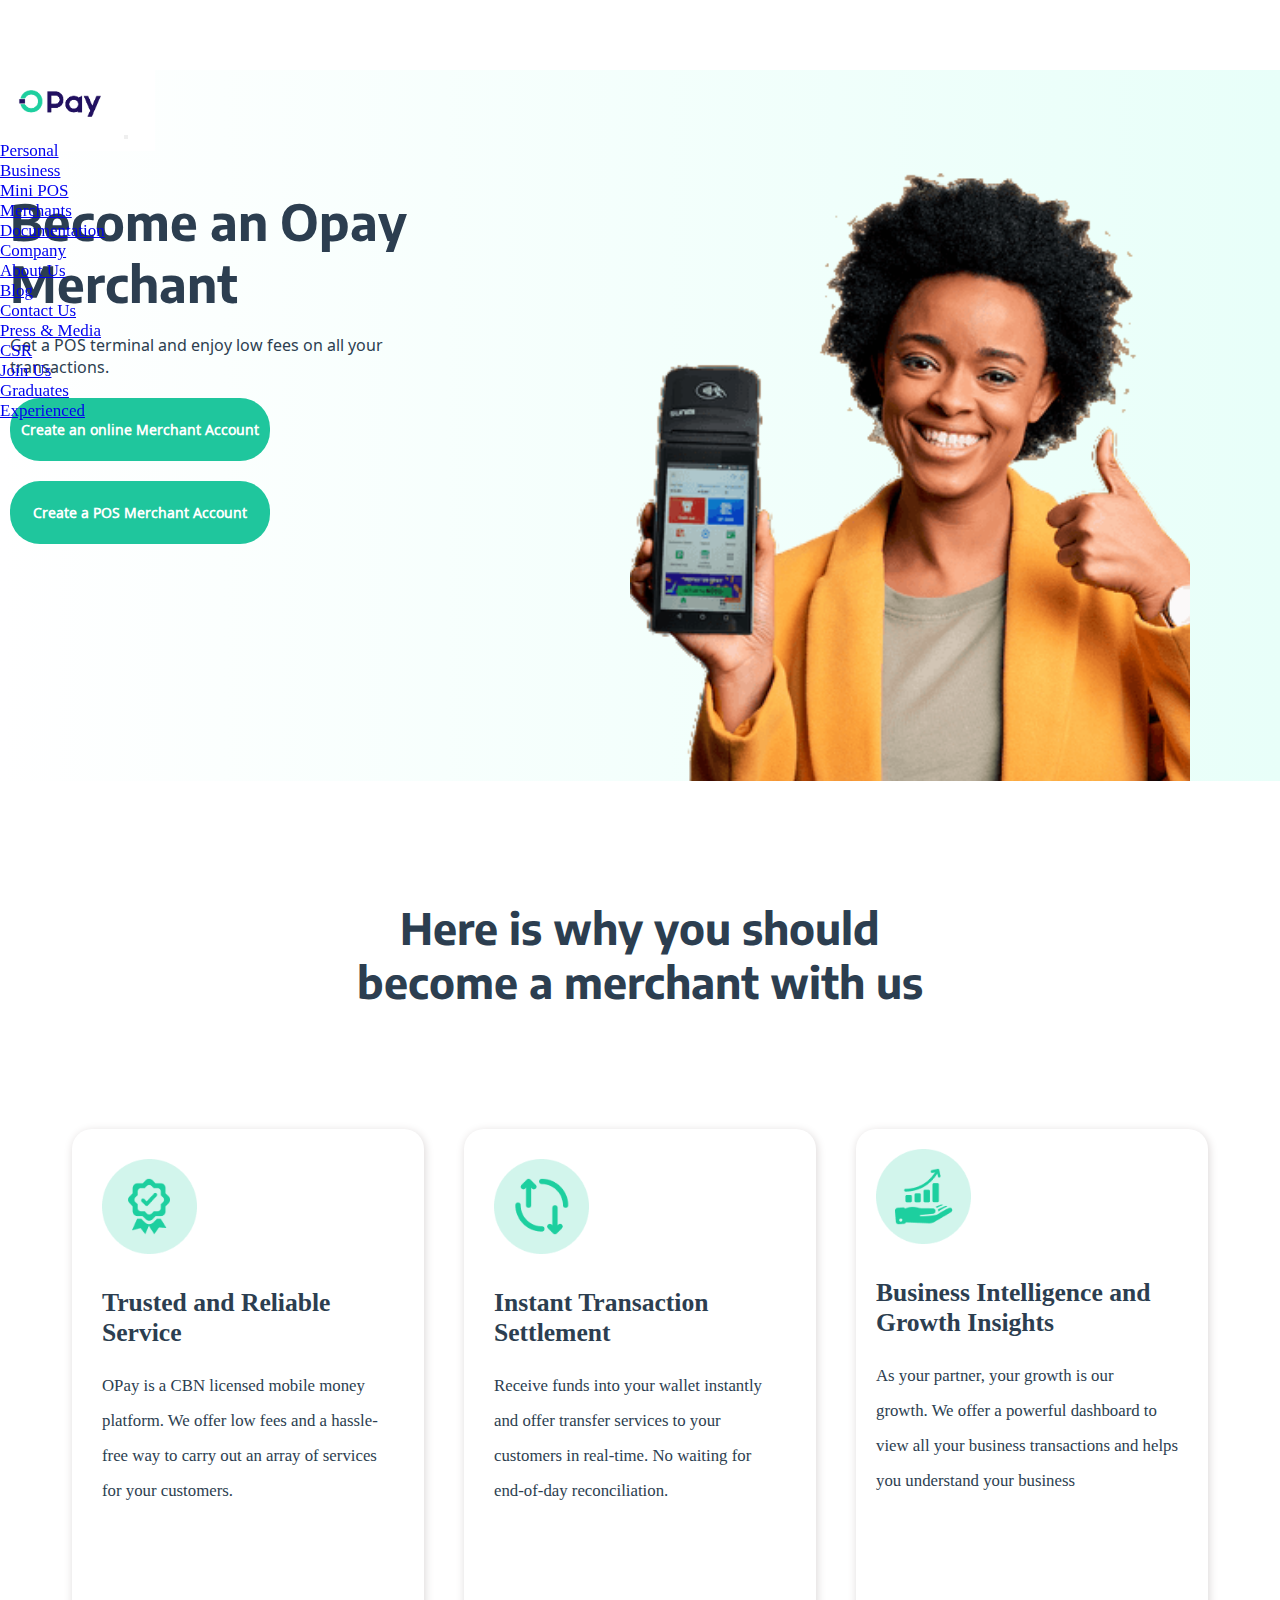
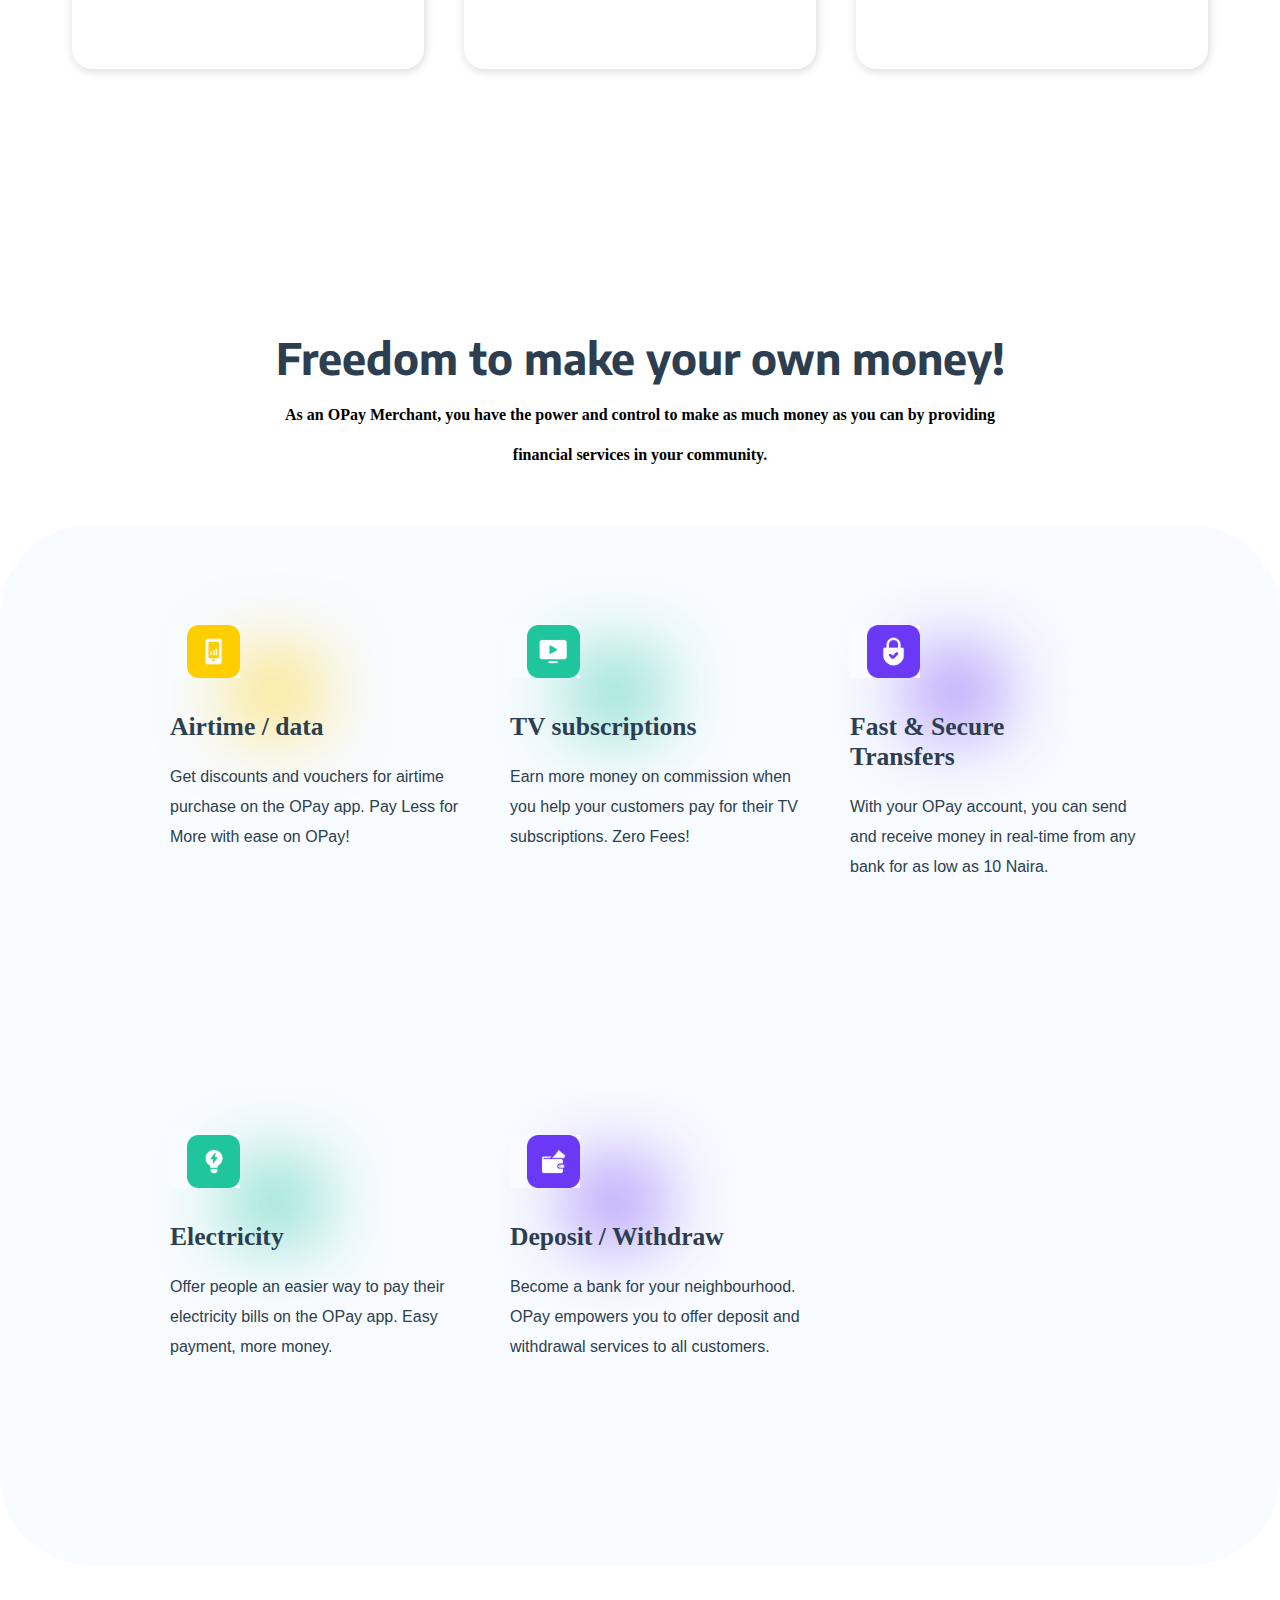
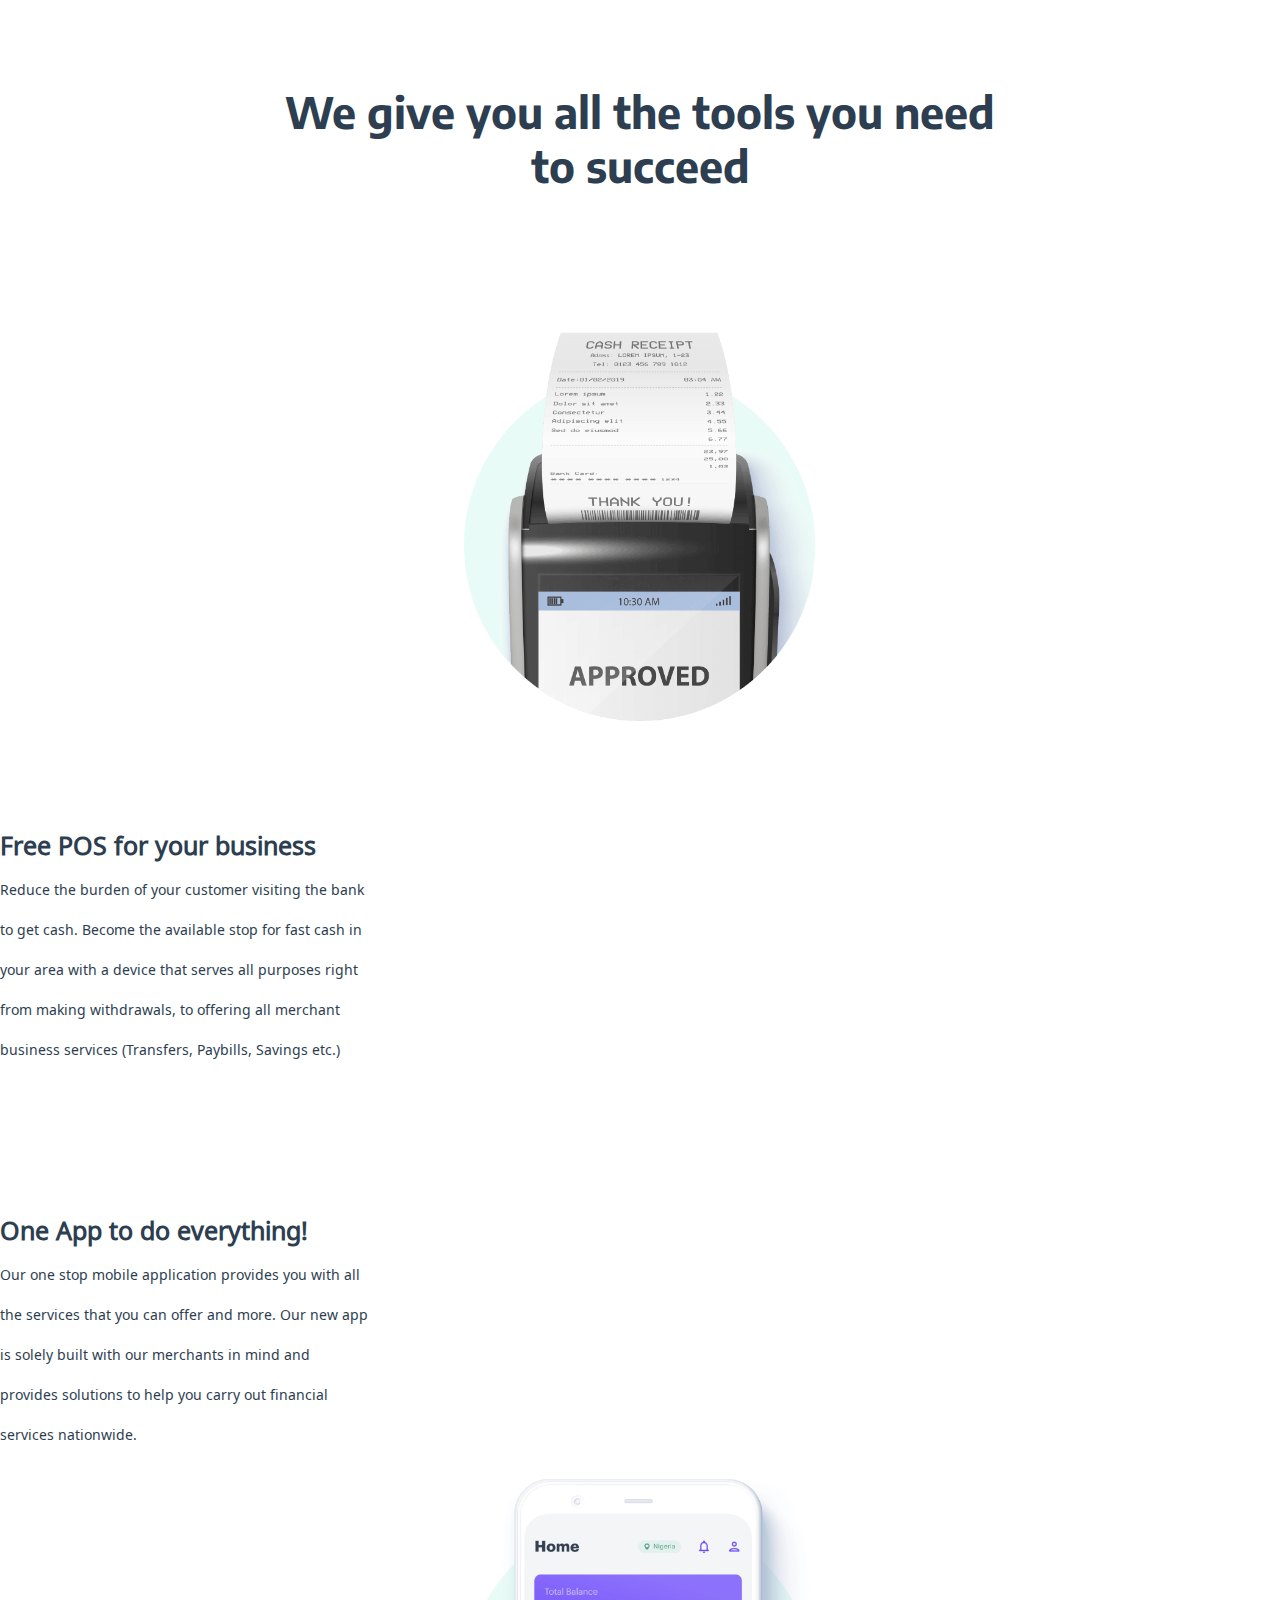
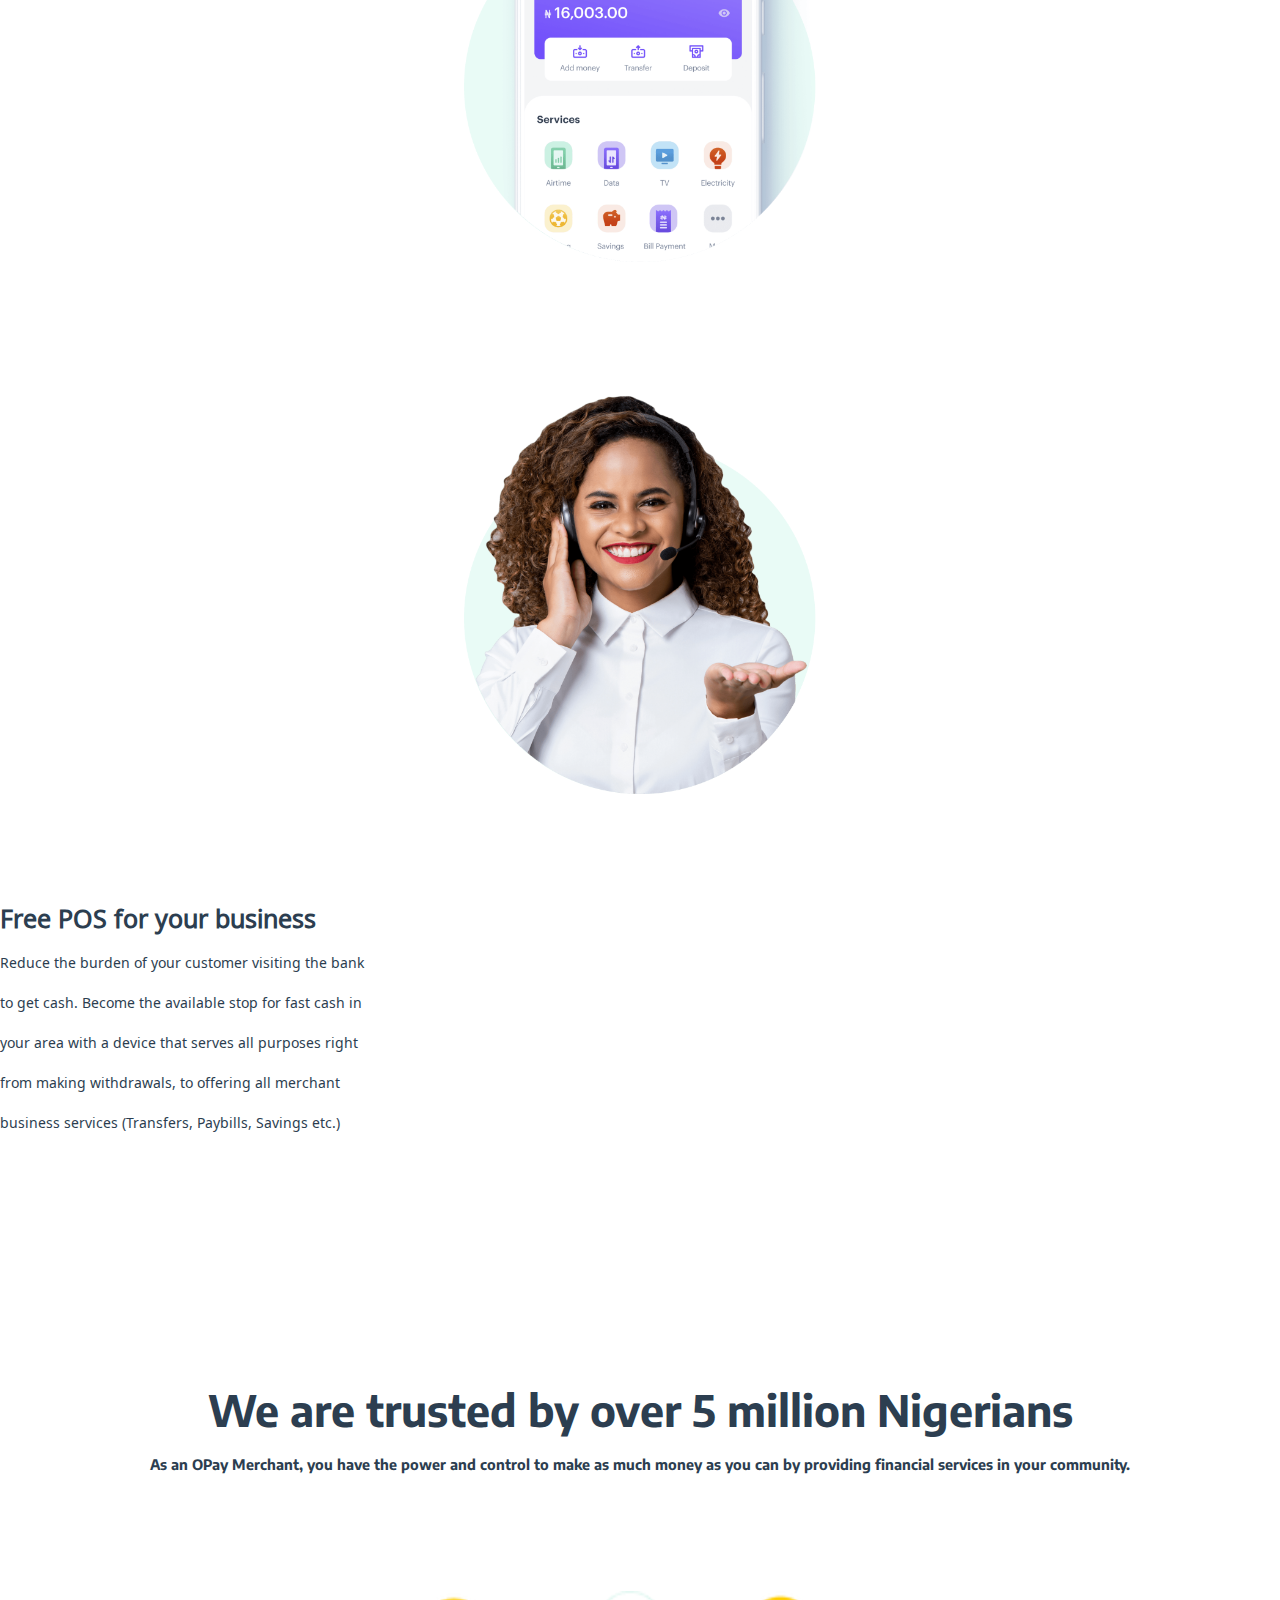
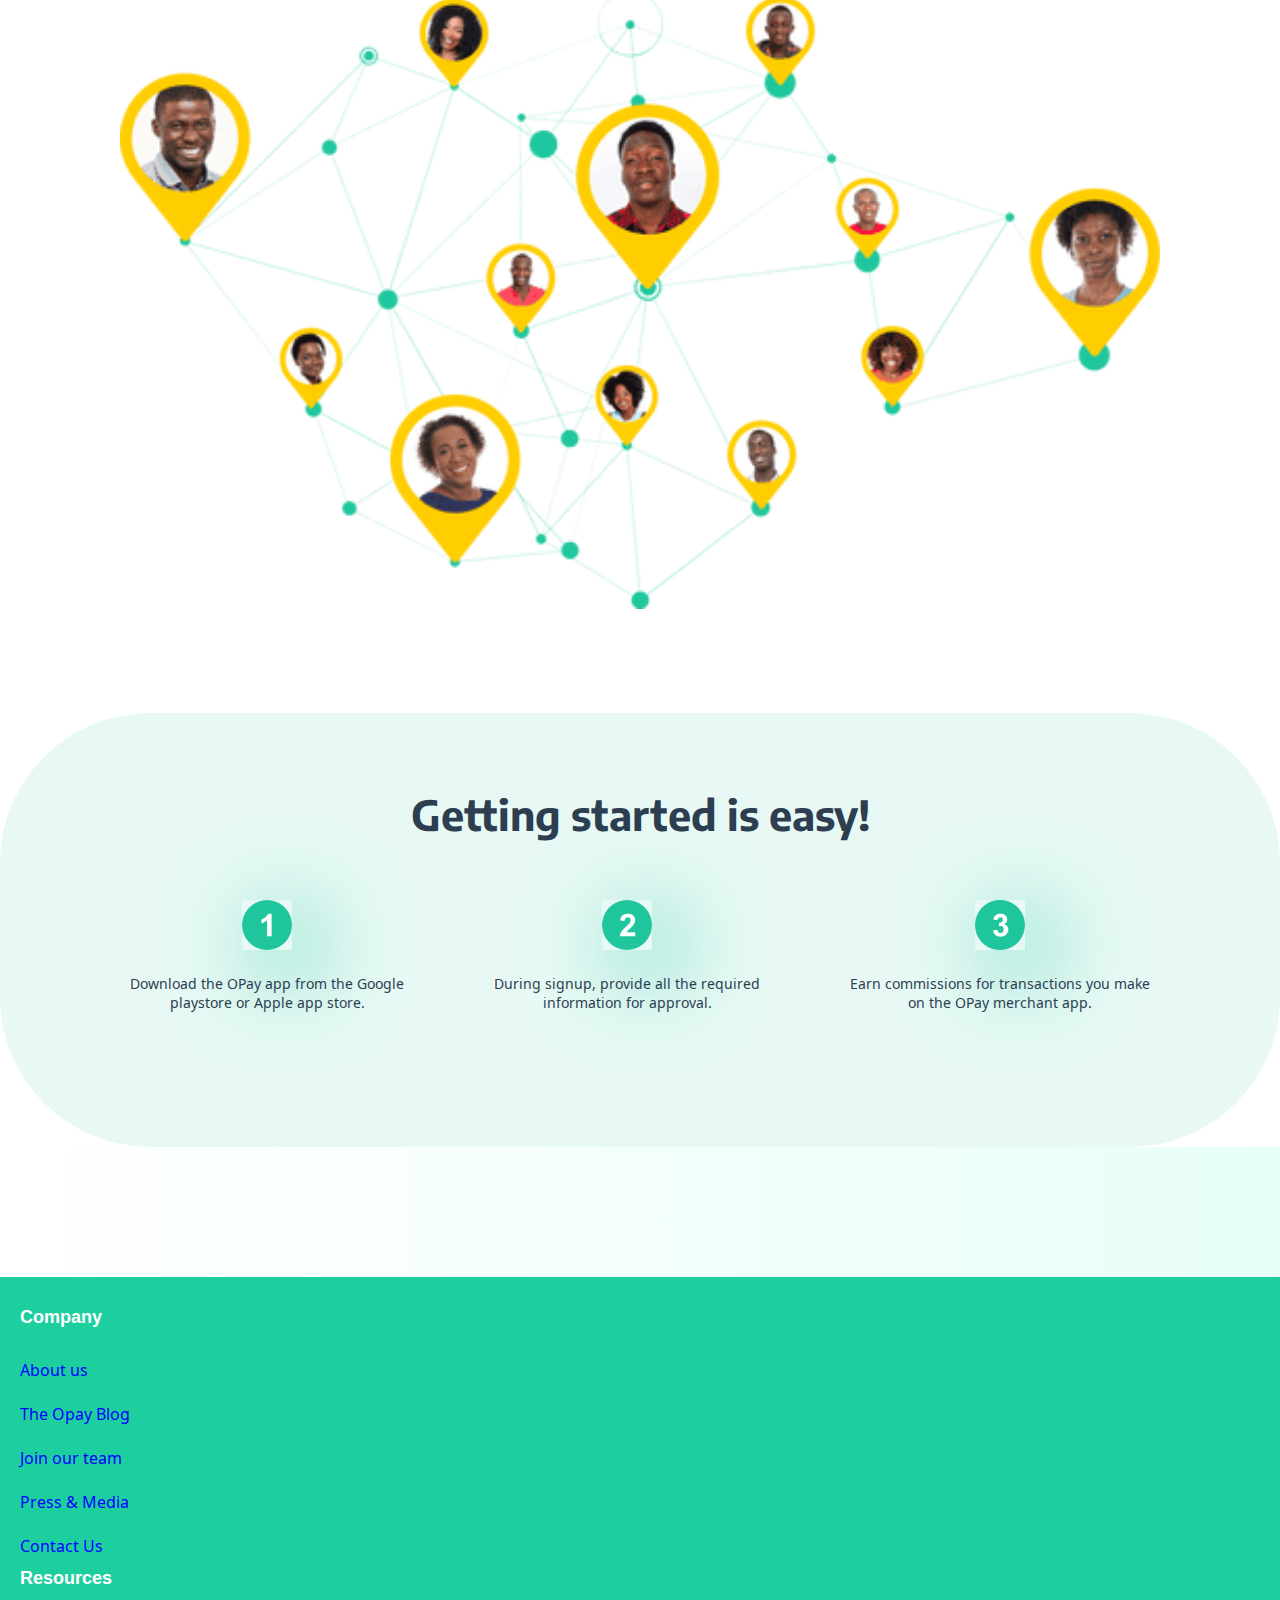
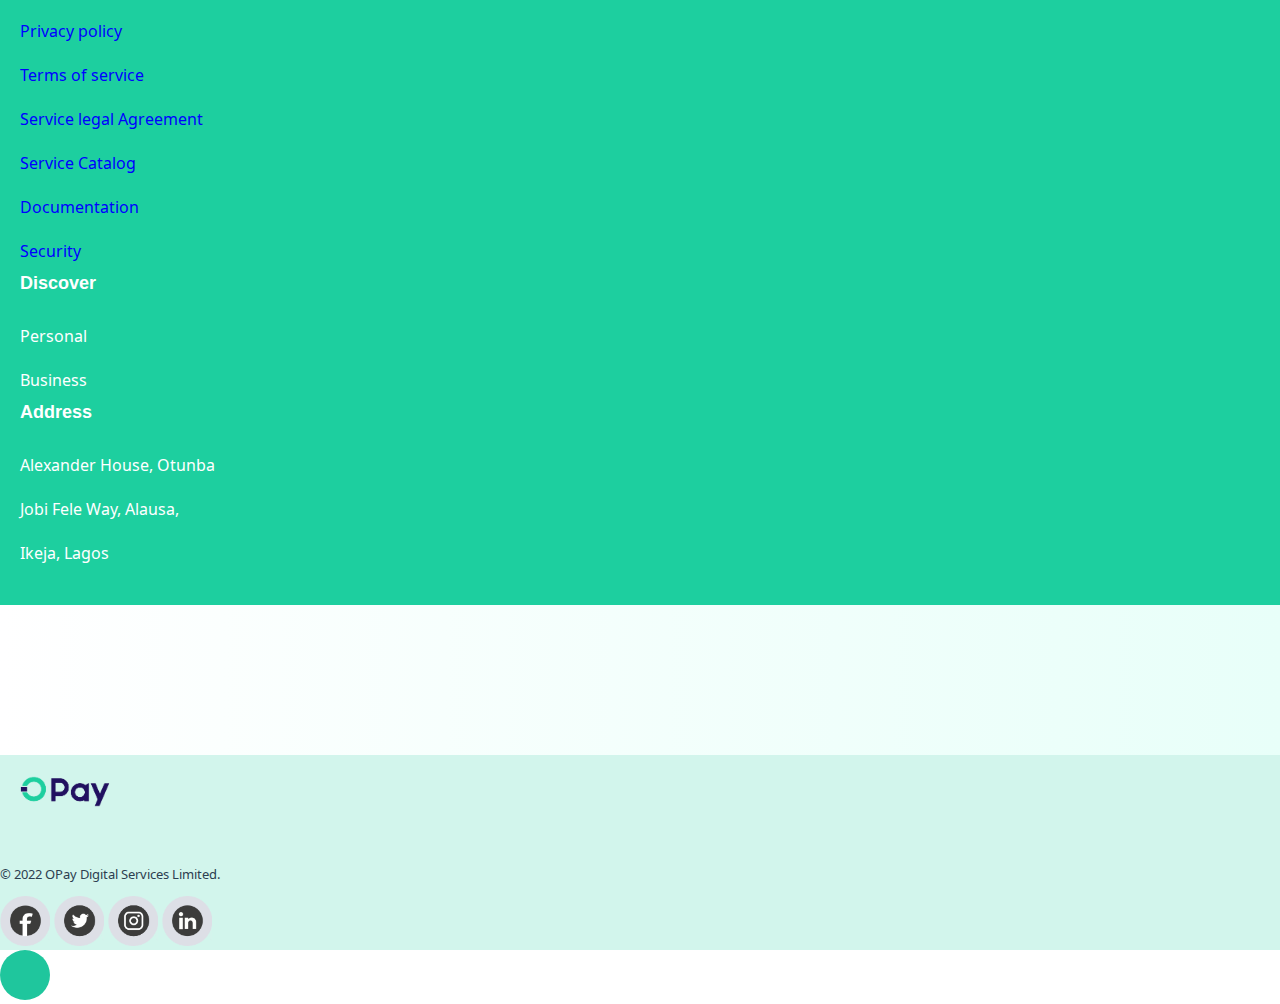
==== index.html @ 7fcd44c6 "all files added" ====
<!DOCTYPE html>
<html lang="en">
<head>
    <meta charset="UTF-8">
    <meta name="viewport" content="width=in, initial-scale=1.0">
    <title>OPAY</title>
    <link rel="stylesheet" href="./index.scss">
    <link rel="stylesheet" href="./CSS/index.css">
    <link href="https://cdn.jsdelivr.net/npm/bootstrap@5.3.1/dist/css/bootstrap.min.css" rel="stylesheet" integrity="sha384-4bw+/aepP/YC94hEpVNVgiZdgIC5+VKNBQNGCHeKRQN+PtmoHDEXuppvnDJzQIu9" crossorigin="anonymous">
    <link rel="preconnect" href="https://fonts.googleapis.com">
    <link rel="preconnect" href="https://fonts.gstatic.com" crossorigin>
    <link href="https://fonts.googleapis.com/css2?family=Encode+Sans:wght@800&display=swap" rel="stylesheet">
    <link rel="preconnect" href="https://fonts.googleapis.com">
    <link rel="preconnect" href="https://fonts.gstatic.com" crossorigin>
    <link href="https://fonts.googleapis.com/css2?family=Noto+Sans+Cypro+Minoan&display=swap" rel="stylesheet">
    <link rel="stylesheet" href="https://cdnjs.cloudflare.com/ajax/libs/font-awesome/6.4.2/css/all.min.css" integrity="sha512-z3gLpd7yknf1YoNbCzqRKc4qyor8gaKU1qmn+CShxbuBusANI9QpRohGBreCFkKxLhei6S9CQXFEbbKuqLg0DA==" crossorigin="anonymous" referrerpolicy="no-referrer" />
   
  </head>
<body>
    <!-- header -->
    <header>

        <nav class="navbar fixed-top navbar-expand-md bg-body-white" id="nav-bar">
            <div class="container">
              <a class="navbar-brand" href="#"><img style="width: 120px;" src="./image/opay-removebg-preview.png" alt=""></a>
              <button class="navbar-toggler" type="button" data-bs-toggle="collapse" data-bs-target="#navbarNav" aria-controls="navbarNav" aria-expanded="false" aria-label="Toggle navigation">
                <span class="navbar-toggler-icon"></span>
              </button>
              <div class="collapse navbar-collapse d-lg-flex justify-content-end " id="div-nav">
                <ul class="navbar-nav">
                  <li class="nav-item">
                    <a class="nav-link active" aria-current="page" href="./PERSONAL PAGE/PERSONAL.html">Personal</a>
                  </li>
                  <li class="nav-item dropdown">
                    <a class="nav-link active dropdown-toggle" href="#" role="button" data-bs-toggle="dropdown" aria-expanded="false">
                      Business
                    </a>
                    <ul class="dropdown-menu">
                      <li><a class="dropdown-item" href="#">Mini POS</a></li>
                      <li><a class="dropdown-item" href="#">Merchants</a></li>
                    </ul>
                  </li>
                  <li class="nav-item">
                    <a class="nav-link active" href="#">Documentation</a>
                  </li>
                  <li class="nav-item dropdown">
                    <a class="nav-link active dropdown-toggle" href="#" role="button" data-bs-toggle="dropdown" aria-expanded="false">
                      Company
                    </a>
                    <ul class="dropdown-menu">
                      <li><a class="dropdown-item" href="#">About Us</a></li>
                      <li><a class="dropdown-item" href="#">Blog</a></li>
                      <li><a class="dropdown-item" href="#">Contact Us</a></li>
                      <li><a class="dropdown-item" href="#">Press & Media</a></li>
                      <li><a class="dropdown-item" href="#">CSR</a></li>
                    </ul>
                  </li>
                  <li class="nav-item dropdown">
                    <a class="nav-link active dropdown-toggle" href="#" role="button" data-bs-toggle="dropdown" aria-expanded="false">
                      Join Us
                    </a>
                    <ul class="dropdown-menu">
                      <li><a class="dropdown-item" href="#">Graduates</a></li>
                      <li><a class="dropdown-item" href="#">Experienced</a></li>
                    </ul>
                  </li>
                </ul>
              </div>
            </div>
          </nav>
  </header>
  
  <!-- body -->
  <!-- section1 -->
  <div class="first">
    <div class="container" id="flex-div">
      <div class="text">
        <h1 class="first-h1">
          Become an Opay <br> Merchant
        </h1>
        <h1 class="second-h1">
          Become an Opay  Merchant
        </h1>
       
        <p class="first-p">Get a POS terminal and enjoy low fees on all your <br> transactions.</p>
        <p class="second-p">Get a POS terminal and enjoy low fees on all your transactions.</p>

        <a href=""><button class="first-button">Create an online Merchant Account</button></a><br>
        <a href=""><button class="second-button">Create a POS Merchant Account</button></a> 
    </div>

    <div class="image"></div>
    <div class="dotted-circle">
      <!-- <img src="./image/dotted-circle.png" alt=""> -->
    </div>
  </div>


<!-- second-section -->

<div class="second">
  <div class="container" id="second-section">
    <div class="text-on-top">
      <h2>Here is why you should <br> become a merchant with us</h2>
      
    </div>

    <div class="big-container">

      <div class="item1">
          <div><img style="width: 95px;" src="./image/edu.png" alt=""></div>
          <div><h4 class="first-h4">Trusted and Reliable <br> Service</h4></div>
          <div class="p1">
          <p class="p1">OPay is a CBN licensed mobile money <br> platform. We offer low fees and a hassle- <br>free way to carry out an array of services <br>for your customers.</p>
          </div>
      </div>

      <div class="item12">
        <div><img style="width: 95px;" src="./image/edu.png" alt=""></div>
        <div><h4 class="first-h4">Trusted and Reliable  Service</h4></div>
        <div class="p12">
        <p class="p12">OPay is a CBN licensed mobile money  platform. We offer low fees and a hassle-free way to carry out an array of services for your customers.</p>
        </div>
    </div>
    <div class="item122">
      <div><img style="width: 95px;" src="./image/edu.png" alt=""></div>
      <div><h4 class="first-h4">Trusted and Reliable  Service</h4></div>
      <div class="p122">
      <p class="p122">OPay is a CBN licensed mobile money  platform. We offer low fees and a hassle-free way to carry out an array of services for your customers.</p>
      </div>
  </div>
    

<!-- ---------------------------------------- -->
      <div class="item2">
        <div><img style="width: 95px;" src="./image/edu 2.png" alt=""></div>
        <div><h4 class="first-h4">Instant Transaction <br> Settlement</h4></div>
        <div class="p2">
        <p class="p2">Receive funds into your wallet instantly <br>and offer transfer services to your <br> customers in real-time. No waiting for <br> end-of-day reconciliation.</p>
      </div>
      </div>

      <div class="item22">
        <div><img style="width: 95px;" src="./image/edu 2.png" alt=""></div>
        <div><h4 class="first-h4">Instant Transaction  Settlement</h4></div>
        <div class="p22">
        <p class="p22">Receive funds into your wallet instantly and offer transfer services to your customers in real-time. No waiting for  end-of-day reconciliation.</p>
      </div>
      </div>

      <div class="item222">
        <div><img style="width: 95px;" src="./image/edu 2.png" alt=""></div>
        <div><h4 class="first-h4">Instant Transaction  Settlement</h4></div>
        <div class="p222">
        <p class="p222">Receive funds into your wallet instantly and offer transfer services to your customers in real-time. No waiting for  end-of-day reconciliation.</p>
      </div>
      </div>

<!-- ---------------------------------------- -->
      <div class="item3">
      <div><img style="width: 95px;" src="./image/edu 3.png" alt=""></div>
      <div><h4 class="first-h4">Business Intelligence and <br> Growth Insights</h4></div>
      <div class="p3">
      <p class="p3">As your partner, your growth is our <br> growth. We offer a powerful dashboard to view all your business transactions and  helps you understand your business
     </div>
      </div>

      <div class="item33">
        <div><img style="width: 95px;" src="./image/edu 3.png" alt=""></div>
        <div><h4 class="first-h4">Business Intelligence and  Growth Insights</h4></div>
        <div class="p33">
        <p class="p33">As your partner, your growth is our  growth. We offer a powerful dashboard to view all your business transactions and  helps you understand your business
       </div>
        </div>

        <div class="item333">
          <div><img style="width: 95px;" src="./image/edu 3.png" alt=""></div>
          <div><h4 class="first-h4">Business Intelligence and  Growth Insights</h4></div>
          <div class="p333">
          <p class="p333">As your partner, your growth is our  growth. We offer a powerful dashboard to view all your business transactions and  helps you understand your business
         </div>
          </div>
</div>
</div>

<!-- third-section -->
<div class="container" id="third-section">
  <div class="freedom">
    <h2>Freedom to make your own money!</h2>
    <h2 class="second-h2">Freedom to make your own money!</h2>
    <h6>As an OPay Merchant, you have the power and control to make as much money as you can by providing <br>financial services in your community.</h6>
    <h6 class="second-h6">As an OPay Merchant, you have the power and control to make as much money as you can by providing <br>financial services in your community.</h6>
  </div>

  <div class="freedom2">
    <div class="box">   
  <div class="card" style="width: 21rem; background:transparent; border: none; height: 50vh;" id="card1">
    <img style="width: 70px;" src="./image/yellow-removebg-preview.png" class="card-img-top" alt="..." id="img-top">
    <div class="card-body">
      <h5 class="card-title"><h4 class="first-h4">Airtime / data</h4></h5>
      <p class="card-text">Get discounts and vouchers for airtime purchase on the OPay app. Pay Less for More with ease on OPay!</p>
      <p class="card-text1">Get discounts and vouchers <br>for airtime purchase  on the <br>  OPay app.  Pay Less for More <br> with ease on OPay!</p>
      <p class="card-text11">Get discounts and vouchers for airtime purchase  on the  OPay app.  Pay Less for More with ease on OPay!</p>
    </div>
  </div>
    </div>
<!-- ---------------------------------------- -->

    <div class="box">
      <div class="card" style="width: 21rem; background:transparent; border: none; height: 50vh;" id="card2">
        <img style="width: 70px;" src="./image/greentv.png" class="card-img-top" alt="..." id="img-top2">
        <div class="card-body">
          <h5 class="card-title"><h4 class="first-h4">TV subscriptions</h4></h5>
          <p class="card-text">Earn more money on commission when you help your customers pay for their TV subscriptions. Zero Fees!</p>  
          <p class="card-text2">Earn more money on <br>commission when you help your customers  pay for their TV subscriptions.  Zero Fees!</p>  
        </div>
      </div>
    </div>

<!-- ---------------------------------------- -->
    <div class="box">
      
      <div class="card" style="width: 21rem; background:transparent; border: none; height: 50vh;" id="card3">
        <img style="width: 70px;" src="./image/purple tick.png" class="card-img-top" alt="..." id="img-top3">
        <div class="card-body">
          <h5 class="card-title"><h4 class="first-h4">Fast & Secure <br>Transfers</h4></h5>
          <p class="card-text">With your OPay account, you can send and receive money in real-time from any bank for as low as 10 Naira.</p> 
          <p class="card-text3">With your OPay account, you can <br> send  and receive money in real <br>-time from any bank for <br>as low as 10 Naira.</p>  
        </div>
      </div>
    </div>


    
  <div class="container" id="third-section2">
    <div class="box">
      <div class="card" style="width: 21rem; background:transparent; border: none; height: 50vh;" id="card2">
        <img style="width: 70px;" src="./image/greenlight.png" class="card-img-top" alt="..." id="img-top2">
        <div class="card-body">
          <h5 class="card-title"><h4 class="first-h4">Electricity</h4></h5>
          <p class="card-text">Offer people an easier way to pay their electricity bills on the OPay app. Easy payment, more money.</p>  
          <p class="card-text2">Earn more money on <br>commission when you help your customers  pay for their TV subscriptions.  Zero Fees!</p>  
        </div>
      </div>
    </div>

<!-- ---------------------------------------- -->
    <div class="box">
      
      <div class="card" style="width: 21rem; background:transparent; border: none; height: 50vh;" id="card3">
        <img style="width: 70px;" src="./image/purplewallet.png" class="card-img-top" alt="..." id="img-top3">
        <div class="card-body">
          <h5 class="card-title"><h4 class="first-h4">Deposit / Withdraw</h4></h5>
          <p class="card-text">Become a bank for your neighbourhood. OPay empowers you to offer deposit and withdrawal services to all customers.</p> 
          <p class="card-text3">With your OPay account, you can <br> send  and receive money in real <br>-time from any bank for <br>as low as 10 Naira.</p>  
        </div>
      </div>
    </div>
    <!-- ---------------------------------------- -->
    <div class="box">
<!--       
      <div class="card" style="width: 21rem; background:transparent; border: none; height: 50vh;" id="card3">
        <img style="width: 70px;" src="./image/purple tick.png" class="card-img-top" alt="..." id="img-top3">
        <div class="card-body">
          <h5 class="card-title"><h4 class="first-h4">Fast & Secure <br>Transfers</h4></h5>
          <p class="card-text">With your OPay account, you can send and receive money in real-time from any bank for as low as 10 Naira.</p> 
          <p class="card-text3">With your OPay account, you can <br> send  and receive money in real <br>-time from any bank for <br>as low as 10 Naira.</p>  
        </div>
      </div> -->
    </div>
  </div>
  </div>
</div>


<!-- fourth-section -->
<div class="fourth-section">
  <div class="container" id="forth-section">
    <div class="text-on-top-fourth">
      <h2>We give you all the tools you need <br> to succeed</h2>

      <div class="container d-flex justify-content-center" id="flex-div-fourth">
        <div class="image-fourth">
          <img style="width: 22rem;" src="./image/pos.png" alt="">
        </div>

        <div class="text-beside">
          <p style="text-align: start; font-size: 14px;">
            <span style="font-size: 25px; font-weight: 700;">Free POS for your business</span> <br>Reduce the burden of your customer visiting the bank to get cash. Become the available stop for fast cash in your area with a device that serves all purposes right from making withdrawals, to offering all merchant business services (Transfers, Paybills, Savings etc.)
          </p>
        </div>
      </div>
<!-- ---------------------------------------- -->

      <div class="container d-flex justify-content-center" id="flex-div-fourth">

        <div class="text-beside">
          <p style="text-align: start; font-size: 14px;">
            <span style="font-size: 25px; font-weight: 700;">One App to do everything!</span> <br>Our one stop mobile application provides you with all the services that you can offer and more. Our new app is solely built with our merchants in mind and provides solutions to help you carry out financial services nationwide.
          </p>
        </div>

        <div class="image-fourth">
          <img style="width: 22rem;" src="./image/balance.png" alt="">
        </div>
      </div>
<!-- ---------------------------------------- -->
       <div class="container d-flex justify-content-center" id="flex-div-fourth">
        <div class="image-fourth">
          <img style="width: 22rem;" src="./image/custometcare.png" alt="">
        </div>

        <div class="text-beside">
          <p style="text-align: start; font-size: 14px;">
            <span style="font-size: 25px; font-weight: 700;">Free POS for your business</span> <br>Reduce the burden of your customer visiting the bank to get cash. Become the available stop for fast cash in your area with a device that serves all purposes right from making withdrawals, to offering all merchant business services (Transfers, Paybills, Savings etc.)
          </p>
        </div>
      </div>
    </div>
  </div>
</div>

<!-- fifth-section -->
<div class="fifth-section">
  <div class="container" id="fifth-section">
    <div class="text-on-top-fifth">
      <h2>We are trusted by over 5 million Nigerians</h2><br>
      <h5>As an OPay Merchant, you have the power and control to make as much money as you can by providing financial services in your community.</h5>
    </div>
    
    <h2 class="second-h2">We are trusted by over 5 million Nigerians</h2><br>
    <h5 class="second-h5">As an OPay Merchant, you have the power and control to make as much money as you  <br>can by providing financial services in your community.</h5>

    <div class="people">
      <img style="width: 65em;" src="./image/people.png" alt="">
    </div>

    <div class="people2">
      <img style="width: 35em;" src="./image/people.png" alt="">
    </div>
    <div class="people3">
      <img style="width: 25em;" src="./image/people.png" alt="">
    </div>

  </div>
</div>

<!-- sixth-section -->
<div class="sixth-section">
  <div class="container" id="sixth-section">
    <div class="green-background">
      <div>
        <h2>Getting started is easy!</h2>
      </div>
      <div class="display-flex">
        <div class="flex">
          <img style="width: 50px; box-shadow: 20px 20px 90px rgb(31,198,157);" src="./image/1.png" alt="">
          <p>Download the OPay app from the Google <br> playstore or Apple app store.</p>

        </div>
        <div class="flex">
          <img style="width: 50px; box-shadow: 20px 20px 90px rgb(31,198,157);"  src="./image/2.png" alt="">
          <p>During signup, provide all the required <br> information for approval.</p>
        </div>
        <div class="flex">
          <img style="width: 50px;  box-shadow: 20px 20px 90px rgb(31,198,157);"  src="./image/3.png" alt="">
          <p>Earn commissions for transactions you make <br> on the OPay merchant app.</p>
        </div>
      </div>
    </div>
  </div>
  </div>
</div>





<!-- footer -->

<footer>
  <div class="container-fluid" id="footer-container1">
    <div class="container d-flex" id="footer-container2">
      <div>
        <span style="color: white; font-family: Verdana, Geneva, Tahoma, sans-serif; font-size: 18px; font-weight: 700;">Company</span>
        <p style="color: blue;">About us <br>The Opay Blog <br>Join our team <br>Press & Media <br> Contact Us</p>
        
      </div>
<!-- ---------------------------------------- -->
      <div>
        <span style="color: white; font-family: Verdana, Geneva, Tahoma, sans-serif; font-size: 18px; font-weight: 700;">Resources</span>
        <p style="color: blue;">Privacy policy <br>Terms of service <br>Service legal Agreement <br> Service Catalog <br>Documentation <br> Security <br>
      </div>
<!-- ---------------------------------------- -->
      <div>
        <span style="color: white; font-family: Verdana, Geneva, Tahoma, sans-serif; font-size: 18px; font-weight: 700;">Discover</span>
        <p style="color: white;">Personal <br>
        Business</p>
      </div>
<!-- ---------------------------------------- -->
      <div>
        <span style="color: white; font-family: Verdana, Geneva, Tahoma, sans-serif; font-size: 18px; font-weight: 700;">Address</span>
        <p style="color: white;"> Alexander House, Otunba <br> Jobi Fele Way, Alausa, <br> Ikeja, Lagos</p>
        
      </div>
    </div>
    
</footer>

<footer>
  <div class="container-fluid" id="footer1" >
    <div class="container d-lg-flex" id="footer2">
      <div>
        <img style="width: 130px;" src="./image/opay-removebg-preview.png" alt="">
      </div>
      <div><p style="font-size: 13px;">© 2022 OPay Digital Services Limited.</p></div>

      <div>
  <a href="http://www.facebook.com"><img style="width: 50px;" src="./image/facebook.png" alt=""></a>
  <a href="http://www.twitter.com"><img style="width: 50px;" src="./image/twitter.png" alt=""></a>
  <a href="http://www.instagram.com"><img style="width: 50px;" src="./image/instagram.png" alt=""></a>
  <a href="http://www.linkdin.com"><img style="width: 50px;"src="./image/linkin.png" alt=""></a>
      </div>
      
    </div>
    </div>

</footer>

<div class="arrow-button"> 
  <a href=""><button style="width: 50px; height: 50px; border-radius: 30px; background-color: rgb(31,198,157); border: none;"><i class="fa-solid fa-arrow-up" style="color: #ffffff; font-size: 20px;"></i></button></a>
</div>





</body>
<script src="https://cdn.jsdelivr.net/npm/bootstrap@5.3.1/dist/js/bootstrap.bundle.min.js" integrity="sha384-HwwvtgBNo3bZJJLYd8oVXjrBZt8cqVSpeBNS5n7C8IVInixGAoxmnlMuBnhbgrkm" crossorigin="anonymous"></script>
</html>
---- CSS/index.css ----
* {
  padding: 0;
  margin: 0;
  box-sizing: border-box;
}

#nav-bar {
  height: 9vh;
  position: fixed;
  background-color: white;
}

#div-nav {
  margin-right: 50px;
}
#div-nav ul {
  font-size: 17px;
  gap: 30px;
  color: black;
}

.first {
  margin-top: 70px;
  background: linear-gradient(to left, rgb(232, 255, 249), rgb(255, 255, 255));
}
.first .dotted-circle {
  position: absolute;
  top: 660px;
  left: 800px;
  animation-name: upDown;
  animation-iteration-count: infinite;
  animation-delay: 0s;
  animation-duration: 2.1s;
  animation-direction: alternate;
  animation-timing-function: ease-in-out;
}
@keyframes upDown {
  from {
    transform: translateY(-5px);
  }
  to {
    transform: translateY(5px);
  }
}
.first #flex-div {
  gap: 80px;
  height: 79vh;
  margin-top: 30px;
  background: linear-gradient(to left, rgb(232, 255, 249), rgb(255, 255, 255));
  display: flex;
}
.first .text {
  padding: 120px 10px;
  width: 550px;
}
.first h1 {
  color: rgb(44, 62, 80);
  font-family: "Encode Sans", sans-serif;
  font-size: 3.1em;
}
.first .first-h1 {
  display: none;
}
.first .second-p {
  display: none;
}
.first p {
  color: rgb(44, 62, 80);
  font-family: "Noto Sans Cypro Minoan", sans-serif;
  font-size: 1em;
  padding-top: 20px;
}
.first .first-button {
  background-color: rgb(31, 198, 157);
  border: none;
  height: 7vh;
  width: 260px;
  border-radius: 30px;
  color: white;
  margin-top: 20px;
  font-family: "Noto Sans Cypro Minoan", sans-serif;
  font-size: 0.85em;
  font-weight: 600;
}
.first .second-button {
  background-color: rgb(31, 198, 157);
  border: none;
  height: 7vh;
  width: 260px;
  border-radius: 30px;
  color: white;
  margin-top: 20px;
  font-family: "Noto Sans Cypro Minoan", sans-serif;
  font-weight: 600;
  font-size: 0.85em;
}
.first .first-button:hover {
  color: blue;
  transform: translateY(-10px);
  transition: ease 0.6s;
}
.first .second-button:hover {
  color: blue;
  transform: translateY(10px);
  transition: ease 0.6s;
}

.image {
  width: 35em;
  height: 79vh;
  background-image: url(../image/merchant-home-new__1_-removebg-preview.png);
  background-repeat: no-repeat;
  background-position: 0px 100px;
  background-size: cover;
}

@media (max-width: 1200px) {
  .first .image {
    width: 35em;
    height: 78.9vh;
    background-image: url(../image/merchant-home-new__1_-removebg-preview.png);
    background-repeat: no-repeat;
    background-position: 0px 100px;
    background-size: contain;
  }
}
@media (max-width: 992px) {
  .first #flex-div {
    display: flex;
    display: block;
    text-align: center;
  }
  .first .text {
    width: 100%;
    padding: 40px 0px;
  }
  .first .second-h1 {
    color: rgb(44, 62, 80);
    font-family: "Encode Sans", sans-serif;
    font-size: 2.8em;
    display: block;
    padding-top: -100px;
  }
  .first .first-p {
    display: none;
  }
  .first .second-p {
    color: rgb(44, 62, 80);
    font-family: "Noto Sans Cypro Minoan", sans-serif;
    font-size: 1em;
    padding-top: 5px;
    display: block;
  }
  .first .first-button {
    background-color: rgb(31, 198, 157);
    border: none;
    height: 7vh;
    width: 260px;
    border-radius: 30px;
    color: white;
    margin-top: 5px;
    font-family: "Noto Sans Cypro Minoan", sans-serif;
    font-size: 0.85em;
    font-weight: 600;
  }
  .first .second-button {
    background-color: rgb(31, 198, 157);
    border: none;
    height: 7vh;
    width: 260px;
    border-radius: 30px;
    color: white;
    margin-top: 10px;
    font-family: "Noto Sans Cypro Minoan", sans-serif;
    font-weight: 600;
    font-size: 0.85em;
  }
  .first .image {
    width: 30em;
    height: 66vh;
    background-image: url(../image/merchant-home-new__1_-removebg-preview.png);
    background-repeat: no-repeat;
    background-position: top;
    background-size: cover;
    margin: auto;
  }
}
@media (max-width: 768px) {
  .first #flex-div {
    display: flex;
    display: block;
    text-align: center;
  }
  .first .text {
    width: 100%;
    padding: 40px 0px;
  }
  .first .second-h1 {
    color: rgb(44, 62, 80);
    font-family: "Encode Sans", sans-serif;
    font-size: 2.1em;
    display: block;
    padding-top: -100px;
  }
  .first .first-p {
    display: none;
  }
  .first .second-p {
    color: rgb(44, 62, 80);
    font-family: "Noto Sans Cypro Minoan", sans-serif;
    font-size: 0.9em;
    padding-top: 5px;
    display: block;
  }
  .first .first-button {
    background-color: rgb(31, 198, 157);
    border: none;
    height: 7vh;
    width: 260px;
    border-radius: 30px;
    color: white;
    margin-top: 5px;
    font-family: "Noto Sans Cypro Minoan", sans-serif;
    font-size: 0.85em;
    font-weight: 600;
  }
  .first .second-button {
    background-color: rgb(31, 198, 157);
    border: none;
    height: 7vh;
    width: 260px;
    border-radius: 30px;
    color: white;
    margin-top: 10px;
    font-family: "Noto Sans Cypro Minoan", sans-serif;
    font-weight: 600;
    font-size: 0.85em;
  }
  .first .image {
    width: 20em;
    height: 38vh;
    background-image: url(../image/merchant-home-new__1_-removebg-preview.png);
    background-repeat: no-repeat;
    background-position: top;
    background-size: cover;
    margin: auto;
  }
}
@media (max-width: 466px) {
  .first #flex-div {
    display: flex;
    display: block;
    text-align: center;
  }
  .first .text {
    width: 100%;
    padding: 40px 0px;
  }
  .first .second-h1 {
    color: rgb(44, 62, 80);
    font-family: "Encode Sans", sans-serif;
    font-size: 1.6em;
    display: block;
    padding-top: -100px;
  }
  .first .first-p {
    display: none;
  }
  .first .second-p {
    color: rgb(44, 62, 80);
    font-family: "Noto Sans Cypro Minoan", sans-serif;
    font-size: 0.7em;
    padding-top: 5px;
    display: block;
  }
  .first .first-button {
    background-color: rgb(31, 198, 157);
    border: none;
    height: 7vh;
    width: 260px;
    border-radius: 30px;
    color: white;
    margin-top: 5px;
    font-family: "Noto Sans Cypro Minoan", sans-serif;
    font-size: 0.85em;
    font-weight: 600;
  }
  .first .second-button {
    background-color: rgb(31, 198, 157);
    border: none;
    height: 7vh;
    width: 260px;
    border-radius: 30px;
    color: white;
    margin-top: 10px;
    font-family: "Noto Sans Cypro Minoan", sans-serif;
    font-weight: 600;
    font-size: 0.85em;
  }
  .first .image {
    width: 20em;
    height: 40.2vh;
    background-image: url(../image/merchant-home-new__1_-removebg-preview.png);
    background-repeat: no-repeat;
    background-position: top;
    background-size: cover;
    margin: auto;
  }
}
.second {
  background-color: white;
}

#second-section {
  height: 110vh;
  background-color: white;
}
#second-section .text-on-top {
  text-align: center;
  padding: 120px 0px;
}
#second-section h2 {
  color: rgb(44, 62, 80);
  font-family: "Encode Sans", sans-serif;
  font-size: 2.7em;
}
#second-section .big-container {
  height: 100vh;
  display: flex;
  gap: 40px;
  justify-content: center;
}

.item1 {
  padding: 30px;
  height: 60vh;
  width: 22em;
  border-radius: 20px;
  background-color: white;
  box-shadow: 1px 2px 10px #dbd6d6;
}

.first-h4 {
  color: rgb(44, 62, 80);
  font-size: 1.6em;
  padding-top: 30px;
  font-weight: 700;
}

.p1 .p1 {
  font-family: "Times New Roman", Times, serif;
  font-size: 1.05em;
  line-height: 35px;
}

.item12 {
  padding: 30px;
  height: 60vh;
  width: 22em;
  border-radius: 20px;
  background-color: white;
  box-shadow: 1px 2px 10px #dbd6d6;
  display: none;
}

.item122 {
  padding: 30px;
  height: 60vh;
  width: 22em;
  border-radius: 20px;
  background-color: white;
  box-shadow: 1px 2px 10px #dbd6d6;
  display: none;
}

.item2 {
  padding: 30px;
  height: 60vh;
  width: 22em;
  border-radius: 20px;
  background-color: white;
  box-shadow: 1px 2px 10px #dbd6d6;
}

.item22 {
  padding: 30px;
  height: 60vh;
  width: 22em;
  border-radius: 20px;
  background-color: white;
  box-shadow: 1px 2px 10px #dbd6d6;
  display: none;
}

.item222 {
  display: none;
  padding: 10px 40px;
  height: 42vh;
  width: 42em;
  border-radius: 20px;
  background-color: white;
  box-shadow: 1px 2px 10px #dbd6d6;
  margin-top: 30px;
}

.first-h4 {
  color: rgb(44, 62, 80);
  font-size: 1.6em;
  padding-top: 30px;
  font-weight: 700;
}

.p2 .p2 {
  font-family: "Times New Roman", Times, serif;
  font-size: 1.05em;
  line-height: 35px;
}

.item3 {
  padding: 20px;
  height: 60vh;
  width: 22em;
  border-radius: 20px;
  background-color: white;
  box-shadow: 1px 2px 10px #dbd6d6;
}

.item33 {
  padding: 30px;
  height: 60vh;
  width: 22em;
  border-radius: 20px;
  background-color: white;
  box-shadow: 1px 2px 10px #dbd6d6;
  display: none;
}

.item333 {
  padding: 30px;
  height: 60vh;
  width: 22em;
  border-radius: 20px;
  background-color: white;
  box-shadow: 1px 2px 10px #dbd6d6;
  display: none;
}

.first-h4 {
  color: rgb(44, 62, 80);
  font-size: 1.6em;
  padding-top: 30px;
  font-weight: 700;
}

.p3 .p3 {
  font-family: "Times New Roman", Times, serif;
  font-size: 1.05em;
  line-height: 35px;
}

@media (max-width: 1200px) {
  #second-section .text-on-top {
    text-align: center;
    padding: 120px 0px;
  }
  #second-section h2 {
    color: rgb(44, 62, 80);
    font-family: "Encode Sans", sans-serif;
    font-size: 2em;
  }
  #second-section .item1 {
    padding: 30px 10px;
    height: 63vh;
    width: 23em;
    border-radius: 20px;
    background-color: white;
    box-shadow: 1px 2px 10px #dbd6d6;
  }
  #second-section .first-h4 {
    color: rgb(44, 62, 80);
    font-size: 1.3em;
    padding-top: 30px;
    font-weight: 700;
  }
  #second-section .p1 {
    font-size: 1em;
    line-height: 30px;
    font-family: "Times New Roman", Times, serif;
  }
  #second-section .item2 {
    padding: 30px 10px;
    height: 63vh;
    width: 23em;
    border-radius: 20px;
    background-color: white;
    box-shadow: 1px 2px 10px #dbd6d6;
  }
  #second-section .first-h4 {
    color: rgb(44, 62, 80);
    font-size: 1.3em;
    padding-top: 30px;
    font-weight: 700;
  }
  #second-section .p2 .p2 {
    font-family: "Times New Roman", Times, serif;
    font-size: 1em;
    line-height: 30px;
  }
  #second-section .item3 {
    padding: 30px 10px;
    height: 65vh;
    width: 23em;
    border-radius: 20px;
    background-color: white;
    box-shadow: 1px 2px 10px #dbd6d6;
  }
  #second-section .first-h4 {
    color: rgb(44, 62, 80);
    font-size: 1.3em;
    padding-top: 30px;
    font-weight: 700;
  }
  #second-section .p3 .p3 {
    font-family: "Times New Roman", Times, serif;
    font-size: 1em;
    line-height: 30px;
  }
}
@media (max-width: 1200px) and (max-width: 992px) {
  #second-section .big-container {
    height: 100vh;
    display: block;
    justify-content: center;
  }
  #second-section .item1 {
    padding: 30px;
    height: 40vh;
    width: 40em;
    border-radius: 20px;
    background-color: white;
    box-shadow: 1px 2px 10px #dbd6d6;
    display: none;
  }
  #second-section .item12 {
    display: block;
    padding: 10px 40px;
    height: 42vh;
    width: 42em;
    border-radius: 20px;
    background-color: white;
    box-shadow: 1px 2px 10px #dbd6d6;
  }
  #second-section .first-h4 {
    color: rgb(44, 62, 80);
    font-size: 1.6em;
    padding-top: 30px;
    font-weight: 700;
  }
  #second-section .p12 .p12 {
    font-family: "Times New Roman", Times, serif;
    font-size: 1em;
    line-height: 25px;
  }
  #second-section .item2 {
    padding: 30px;
    height: 40vh;
    width: 40em;
    border-radius: 20px;
    background-color: white;
    box-shadow: 1px 2px 10px #dbd6d6;
    display: none;
  }
  #second-section .item22 {
    display: block;
    padding: 10px 40px;
    height: 42vh;
    width: 42em;
    border-radius: 20px;
    background-color: white;
    box-shadow: 1px 2px 10px #dbd6d6;
    margin-top: 30px;
  }
  #second-section .first-h4 {
    color: rgb(44, 62, 80);
    font-size: 1.6em;
    padding-top: 30px;
    font-weight: 700;
  }
  #second-section .p22 .p22 {
    font-family: "Times New Roman", Times, serif;
    font-size: 1em;
    line-height: 25px;
  }
  #second-section .item3 {
    padding: 30px;
    height: 40vh;
    width: 40em;
    border-radius: 20px;
    background-color: white;
    box-shadow: 1px 2px 10px #dbd6d6;
    display: none;
  }
  #second-section .item33 {
    display: block;
    padding: 10px 40px;
    height: 42vh;
    width: 42em;
    border-radius: 20px;
    background-color: white;
    box-shadow: 1px 2px 10px #dbd6d6;
    margin-top: 30px;
  }
  #second-section .first-h4 {
    color: rgb(44, 62, 80);
    font-size: 1.6em;
    padding-top: 30px;
    font-weight: 700;
  }
  #second-section .p33 .p33 {
    font-family: "Times New Roman", Times, serif;
    font-size: 1em;
    line-height: 25px;
  }
}
@media (max-width: 768px) {
  #second-section .item1 {
    padding: 30px;
    height: 40vh;
    width: 40em;
    border-radius: 20px;
    background-color: white;
    box-shadow: 1px 2px 10px #dbd6d6;
    display: none;
  }
  #second-section .item12 {
    display: none;
    padding: 10px 40px;
    height: 42vh;
    width: 42em;
    border-radius: 20px;
    background-color: white;
    box-shadow: 1px 2px 10px #dbd6d6;
  }
  #second-section .item122 {
    display: block;
    padding: 10px 40px;
    height: 42vh;
    width: 32em;
    border-radius: 20px;
    background-color: white;
    box-shadow: 1px 2px 10px #dbd6d6;
  }
  #second-section .first-h4 {
    color: rgb(44, 62, 80);
    font-size: 1.6em;
    padding-top: 30px;
    font-weight: 700;
  }
  #second-section .p122 .p122 {
    font-family: "Times New Roman", Times, serif;
    font-size: 1em;
    line-height: 25px;
  }
  #second-section .item2 {
    padding: 30px;
    height: 40vh;
    width: 40em;
    border-radius: 20px;
    background-color: white;
    box-shadow: 1px 2px 10px #dbd6d6;
    display: none;
  }
  #second-section .item22 {
    display: none;
    padding: 10px 40px;
    height: 42vh;
    width: 42em;
    border-radius: 20px;
    background-color: white;
    box-shadow: 1px 2px 10px #dbd6d6;
  }
  #second-section .item222 {
    display: block;
    padding: 10px 40px;
    height: 42vh;
    width: 32em;
    border-radius: 20px;
    background-color: white;
    box-shadow: 1px 2px 10px #dbd6d6;
  }
  #second-section .first-h4 {
    color: rgb(44, 62, 80);
    font-size: 1.6em;
    padding-top: 30px;
    font-weight: 700;
  }
  #second-section .p222 .p222 {
    font-family: "Times New Roman", Times, serif;
    font-size: 1em;
    line-height: 25px;
  }
  #second-section .item33 {
    padding: 30px;
    height: 40vh;
    width: 40em;
    border-radius: 20px;
    background-color: white;
    box-shadow: 1px 2px 10px #dbd6d6;
    display: none;
  }
  #second-section .item33 {
    display: none;
    padding: 10px 40px;
    height: 42vh;
    width: 42em;
    border-radius: 20px;
    background-color: white;
    box-shadow: 1px 2px 10px #dbd6d6;
  }
  #second-section .item333 {
    display: block;
    padding: 10px 40px;
    height: 42vh;
    width: 32em;
    border-radius: 20px;
    background-color: white;
    box-shadow: 1px 2px 10px #dbd6d6;
  }
  #second-section .first-h4 {
    color: rgb(44, 62, 80);
    font-size: 1.6em;
    padding-top: 30px;
    font-weight: 700;
  }
  #second-section .p333 .p333 {
    font-family: "Times New Roman", Times, serif;
    font-size: 1em;
    line-height: 25px;
  }
}
#third-section {
  margin-top: 130px;
}
#third-section .freedom {
  text-align: center;
  padding: 30px 0px;
}
#third-section h2 {
  color: rgb(44, 62, 80);
  font-family: "Encode Sans", sans-serif;
  font-size: 2.7em;
}
#third-section .second-h2 {
  color: rgb(44, 62, 80);
  font-family: "Encode Sans", sans-serif;
  font-size: 2.7em;
  display: none;
}
#third-section h6 {
  padding-top: 10px;
  line-height: 40px;
  font-size: 1em;
}
#third-section .second-h6 {
  padding-top: 10px;
  line-height: 40px;
  font-size: 1em;
  display: none;
}
#third-section .freedom2 {
  display: flex;
  border-radius: 90px;
  flex-wrap: wrap;
  margin-top: 20px;
  justify-content: center;
  background-color: rgb(248, 251, 255);
}
#third-section .box {
  width: 300px;
  height: 50vh;
  border-radius: 30px;
  margin: 40px 20px;
  transition: 0.6s;
}
#third-section .box:hover {
  background-color: white;
  box-shadow: 0px 5px 35px rgb(202, 201, 201);
  transition-delay: 0.1s;
}
#third-section #card1 {
  padding: 60px 20px;
}
#third-section #img-top {
  padding-left: 17px;
  box-shadow: 70px 40px 80px rgb(255, 206, 0);
}
#third-section .card-text {
  font-family: "Segoe UI", Tahoma, Geneva, Verdana, sans-serif;
  line-height: 30px;
}
#third-section .card-text1 {
  font-family: "Segoe UI", Tahoma, Geneva, Verdana, sans-serif;
  line-height: 30px;
  display: none;
}
#third-section .card-text11 {
  font-family: "Segoe UI", Tahoma, Geneva, Verdana, sans-serif;
  line-height: 30px;
  display: none;
}
#third-section #card2 {
  padding: 60px 20px;
}
#third-section #img-top2 {
  padding-left: 17px;
  box-shadow: 70px 40px 80px rgb(31, 198, 157);
}
#third-section .card-text {
  font-family: "Segoe UI", Tahoma, Geneva, Verdana, sans-serif;
  line-height: 30px;
}
#third-section .card-text2 {
  font-family: "Segoe UI", Tahoma, Geneva, Verdana, sans-serif;
  line-height: 30px;
  display: none;
}
#third-section #card3 {
  padding: 60px 20px;
}
#third-section #img-top3 {
  padding-left: 17px;
  box-shadow: 70px 40px 80px rgb(107, 56, 245);
}
#third-section .card-text {
  font-family: "Segoe UI", Tahoma, Geneva, Verdana, sans-serif;
  line-height: 30px;
}
#third-section .card-text3 {
  font-family: "Segoe UI", Tahoma, Geneva, Verdana, sans-serif;
  line-height: 30px;
  display: none;
}
#third-section #third-section2 {
  margin-top: -770px;
  display: flex;
  flex-wrap: wrap;
  margin-top: -20px;
  justify-content: center;
  background-color: rgb(248, 251, 255);
}

@media (max-width: 1200px) {
  #third-section {
    margin-top: 130px;
  }
  #third-section .freedom {
    text-align: center;
    padding: 30px 0px;
  }
  #third-section h6 {
    padding-top: 10px;
    line-height: 40px;
    font-size: 1em;
  }
  #third-section .freedom2 {
    display: flex;
    border-radius: 90px;
    margin-top: 20px;
    justify-content: center;
    background-color: rgb(248, 251, 255);
  }
  #third-section .box {
    width: 17em;
    height: 50vh;
    border-radius: 30px;
    margin: 40px 20px;
    transition: 0.6s;
  }
  #third-section .box:hover {
    background-color: white;
    box-shadow: 0px 5px 35px rgb(202, 201, 201);
    transition-delay: 0.1s;
  }
  #third-section #card1 {
    padding: 30px 15px;
  }
  #third-section #img-top {
    padding-left: 17px;
    box-shadow: 70px 40px 80px rgb(255, 206, 0);
  }
  #third-section .card-text {
    font-family: "Segoe UI", Tahoma, Geneva, Verdana, sans-serif;
    line-height: 30px;
    display: none;
  }
  #third-section .card-text1 {
    font-family: "Segoe UI", Tahoma, Geneva, Verdana, sans-serif;
    line-height: 30px;
    display: block;
    font-size: 1em;
  }
  #third-section #card2 {
    padding: 30px 15px;
  }
  #third-section #img-top {
    padding-left: 17px;
    box-shadow: 70px 40px 80px rgb(255, 206, 0);
  }
  #third-section .card-text {
    font-family: "Segoe UI", Tahoma, Geneva, Verdana, sans-serif;
    line-height: 30px;
    display: none;
  }
  #third-section .card-text2 {
    font-family: "Segoe UI", Tahoma, Geneva, Verdana, sans-serif;
    line-height: 30px;
    display: block;
    font-size: 1em;
  }
  #third-section #card3 {
    padding: 30px 15px;
  }
  #third-section #img-top {
    padding-left: 17px;
    box-shadow: 70px 40px 80px rgb(255, 206, 0);
  }
  #third-section .card-text {
    font-family: "Segoe UI", Tahoma, Geneva, Verdana, sans-serif;
    line-height: 30px;
    display: none;
  }
  #third-section .card-text3 {
    font-family: "Segoe UI", Tahoma, Geneva, Verdana, sans-serif;
    line-height: 30px;
    display: block;
    font-size: 1em;
  }
}
@media (max-width: 992px) {
  #third-section {
    margin-top: 560px;
  }
  #third-section .freedom {
    text-align: center;
    padding: 30px 0px;
  }
  #third-section h6 {
    padding-top: 10px;
    line-height: 40px;
    font-size: 1em;
  }
  #third-section h2 {
    color: rgb(44, 62, 80);
    font-family: "Encode Sans", sans-serif;
    font-size: 2.7em;
    display: none;
  }
  #third-section .second-h2 {
    color: rgb(44, 62, 80);
    font-family: "Encode Sans", sans-serif;
    font-size: 2em;
    display: block;
  }
  #third-section h6 {
    padding-top: 10px;
    line-height: 40px;
    font-size: 1em;
    display: none;
  }
  #third-section .second-h6 {
    padding-top: 10px;
    line-height: 40px;
    font-size: 0.9em;
    display: block;
  }
  #third-section .freedom2 {
    border-radius: 20px;
    background-color: rgb(248, 251, 255);
  }
  #third-section .box {
    width: 30em;
    border-radius: 30px;
    margin: 10px 0px;
    transition: 0.6s;
  }
  #third-section .box:hover {
    background-color: white;
    box-shadow: 0px 5px 35px rgb(202, 201, 201);
    transition-delay: 0.1s;
  }
  #third-section #card1 {
    padding: 30px 15px;
  }
  #third-section #img-top {
    padding-left: 17px;
    box-shadow: 70px 40px 80px rgb(255, 206, 0);
  }
  #third-section .card-text {
    font-family: "Segoe UI", Tahoma, Geneva, Verdana, sans-serif;
    line-height: 30px;
    display: none;
  }
  #third-section .card-text1 {
    font-family: "Segoe UI", Tahoma, Geneva, Verdana, sans-serif;
    line-height: 30px;
    display: none;
    font-size: 1em;
  }
  #third-section .card-text11 {
    font-family: "Segoe UI", Tahoma, Geneva, Verdana, sans-serif;
    line-height: 30px;
    display: block;
    font-size: 1em;
  }
}
#forth-section {
  background-color: white;
}
#forth-section .text-on-top-fourth {
  text-align: center;
  padding: 120px 0px;
}
#forth-section h2 {
  color: rgb(44, 62, 80);
  font-family: "Encode Sans", sans-serif;
  font-size: 2.7em;
}
#forth-section #flex-div-fourth {
  gap: 70px;
  flex-wrap: wrap;
  justify-content: center;
  margin-top: 120px;
}
#forth-section .text-beside {
  width: 23rem;
  line-height: 40px;
  margin-top: 80px;
}

#fifth-section {
  background-color: white;
  flex-wrap: wrap;
  text-align: center;
}
#fifth-section .text-on-top-fifth {
  text-align: center;
  padding: 120px 0px;
}
#fifth-section h2 {
  color: rgb(44, 62, 80);
  font-family: "Encode Sans", sans-serif;
  font-size: 2.7em;
}
#fifth-section h5 {
  color: rgb(44, 62, 80);
  font-family: "Encode Sans", sans-serif;
  font-size: 0.9em;
}
#fifth-section .second-h2 {
  display: none;
}
#fifth-section .second-h5 {
  display: none;
}
#fifth-section .people {
  margin-top: -20px;
}
#fifth-section .people2 {
  display: none;
}
#fifth-section .people3 {
  display: none;
}

@media (max-width: 1200px) {
  #fifth-section .people {
    display: none;
  }
  #fifth-section .people2 {
    display: block;
    margin-top: 90px;
  }
  #fifth-section h2 {
    display: none;
  }
  #fifth-section .second-h2 {
    display: block;
    color: rgb(44, 62, 80);
    font-family: "Encode Sans", sans-serif;
    font-size: 2em;
  }
  #fifth-section h5 {
    display: none;
  }
  #fifth-section .second-h5 {
    display: block;
  }
}
@media (max-width: 1200px) and (max-width: 992px) {
  #fifth-section .people {
    display: none;
  }
  #fifth-section .people2 {
    display: block;
  }
  #fifth-section h2 {
    display: none;
  }
  #fifth-section .second-h2 {
    display: block;
    color: rgb(44, 62, 80);
    font-family: "Encode Sans", sans-serif;
    font-size: 2em;
  }
  #fifth-section h5 {
    display: none;
  }
  #fifth-section .second-h5 {
    display: block;
  }
  #fifth-section .people2 {
    display: none;
  }
  #fifth-section .people3 {
    display: block;
    margin-top: 60px;
  }
}
#sixth-section .green-background {
  background-color: rgb(232, 249, 245);
  border-radius: 150px;
  text-align: center;
  margin-bottom: 40px;
  margin-top: 100px;
  padding: 5px 0px;
}
#sixth-section h2 {
  display: block;
  color: rgb(44, 62, 80);
  font-family: "Encode Sans", sans-serif;
  font-size: 2.6em;
  margin-top: 70px;
}
#sixth-section p {
  font-size: 0.9em;
}
#sixth-section .display-flex {
  display: flex;
  justify-content: center;
  flex-wrap: wrap;
  gap: 30px;
}
#sixth-section .flex {
  text-align: center;
  padding: 30px;
  margin: 30px 0px;
  margin-bottom: 100px;
}

footer #footer-container1 {
  background-color: rgb(29, 207, 159);
  margin-bottom: 150px;
  margin-top: 130px;
}
footer #footer-container2 {
  background-color: rgb(29, 207, 159);
  flex-wrap: wrap;
  cursor: pointer;
  padding: 30px 20px;
  justify-content: space-between;
}
footer p {
  line-height: 44px;
  font-size: 11px;
  color: white;
}
footer #footer1 {
  background-color: rgb(210, 245, 236);
}
footer #footer2 {
  background-color: rgb(210, 245, 236);
  justify-content: space-between;
  flex-wrap: wrap;
  align-items: center;
}

.arrow-button {
  display: flex;
  flex-wrap: wrap;
  justify-content: end;
  position: absolute;
}
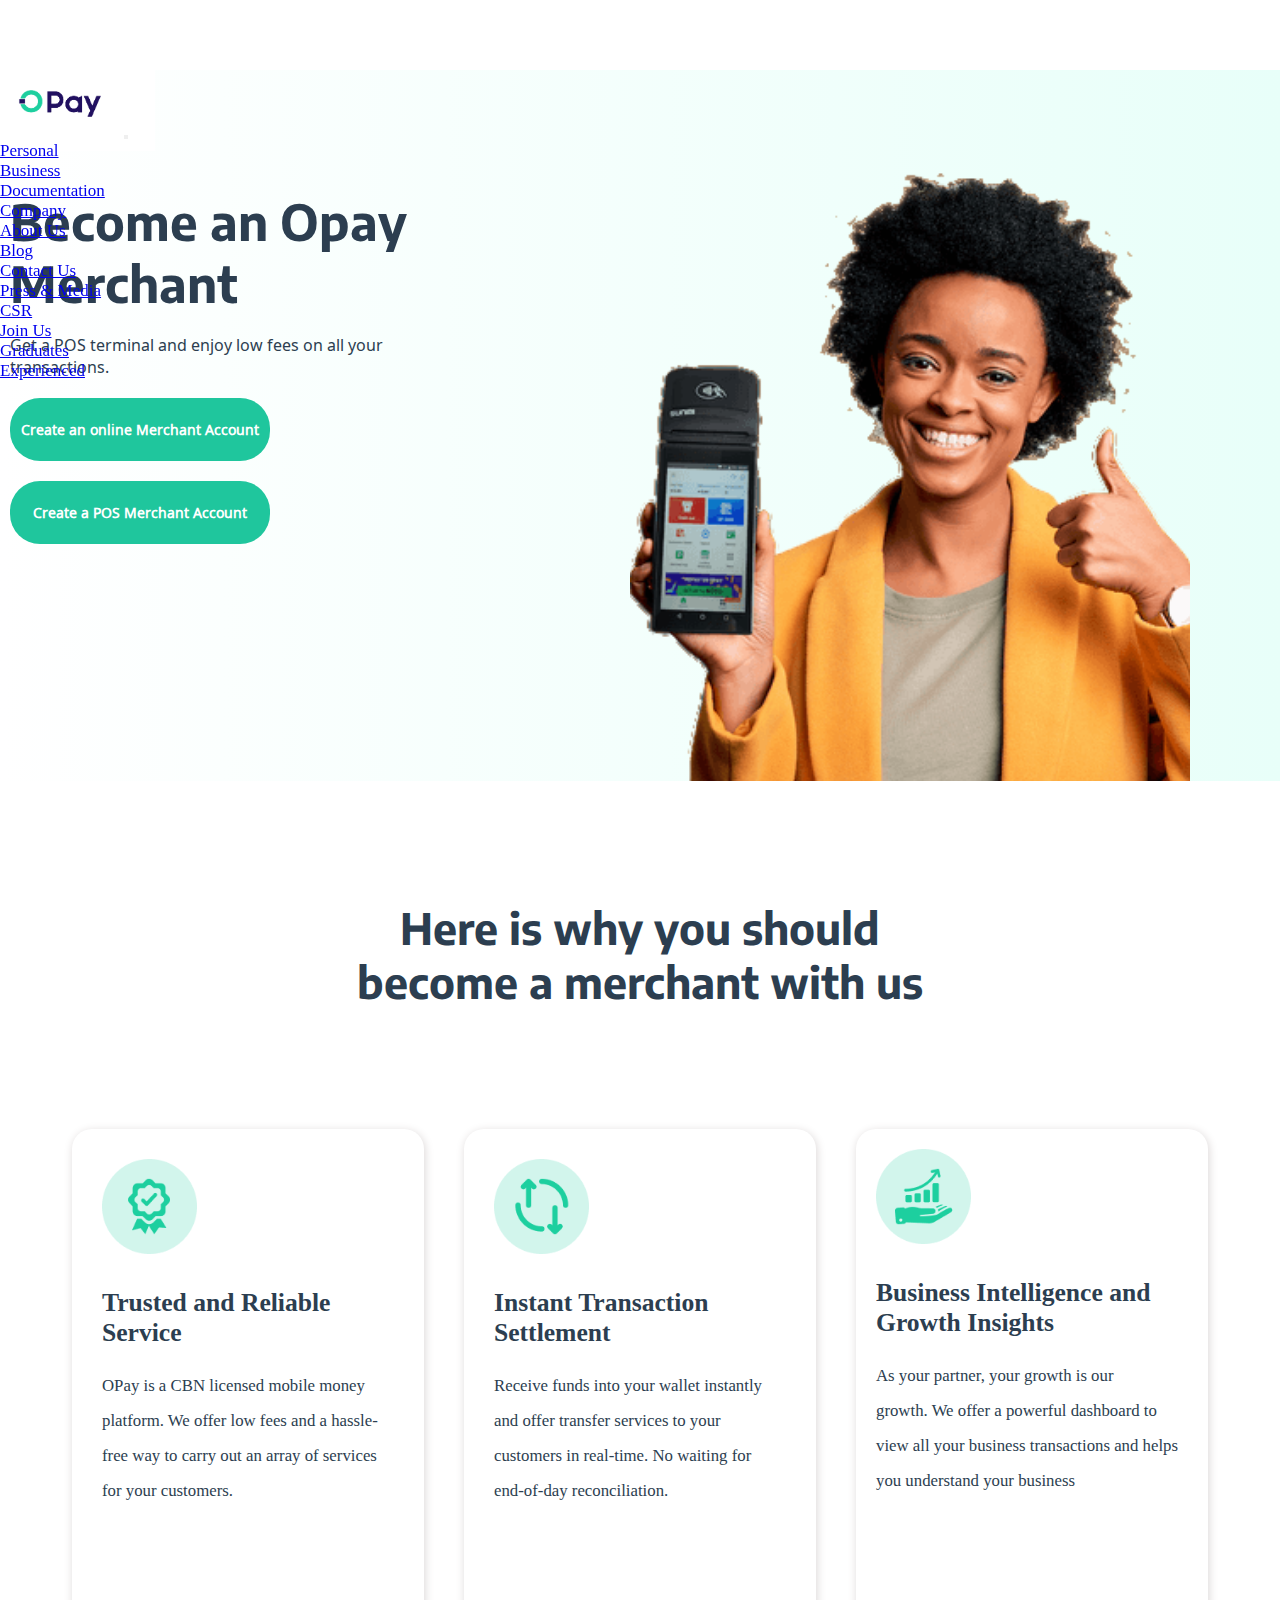
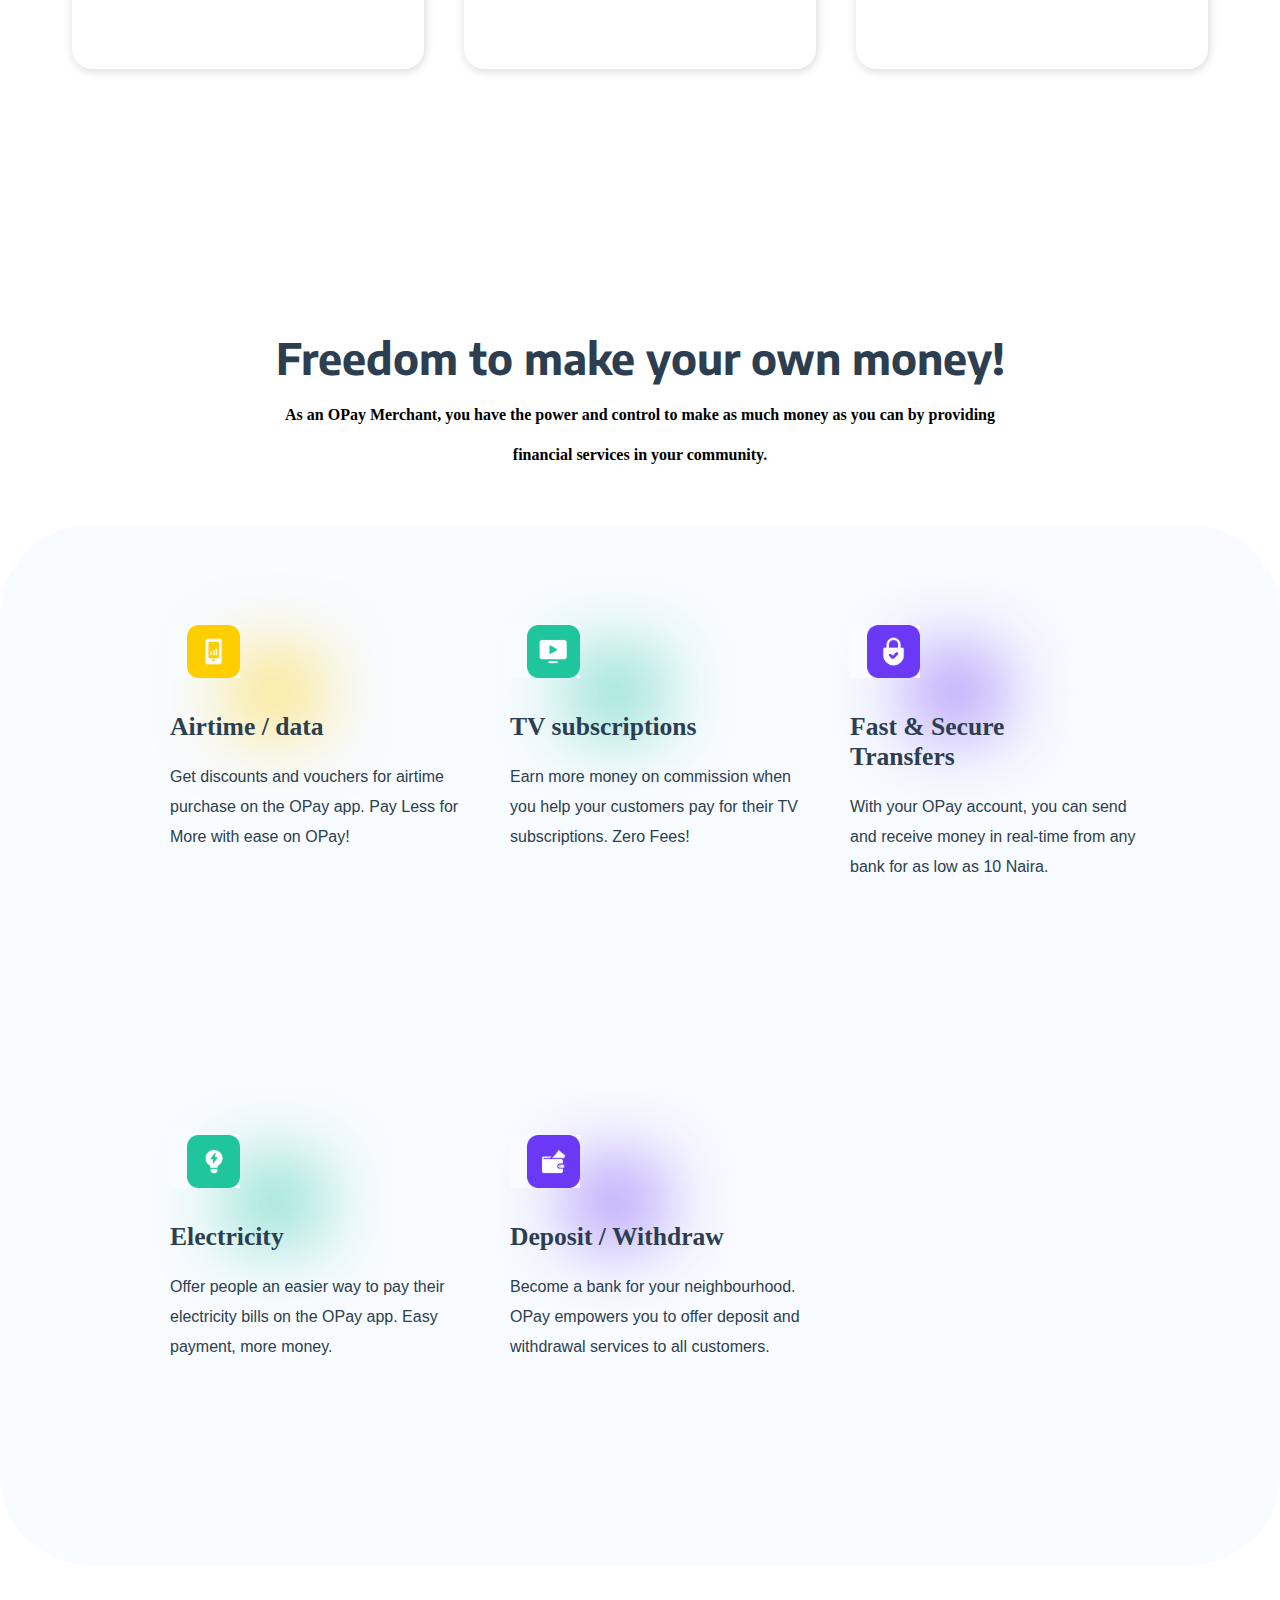
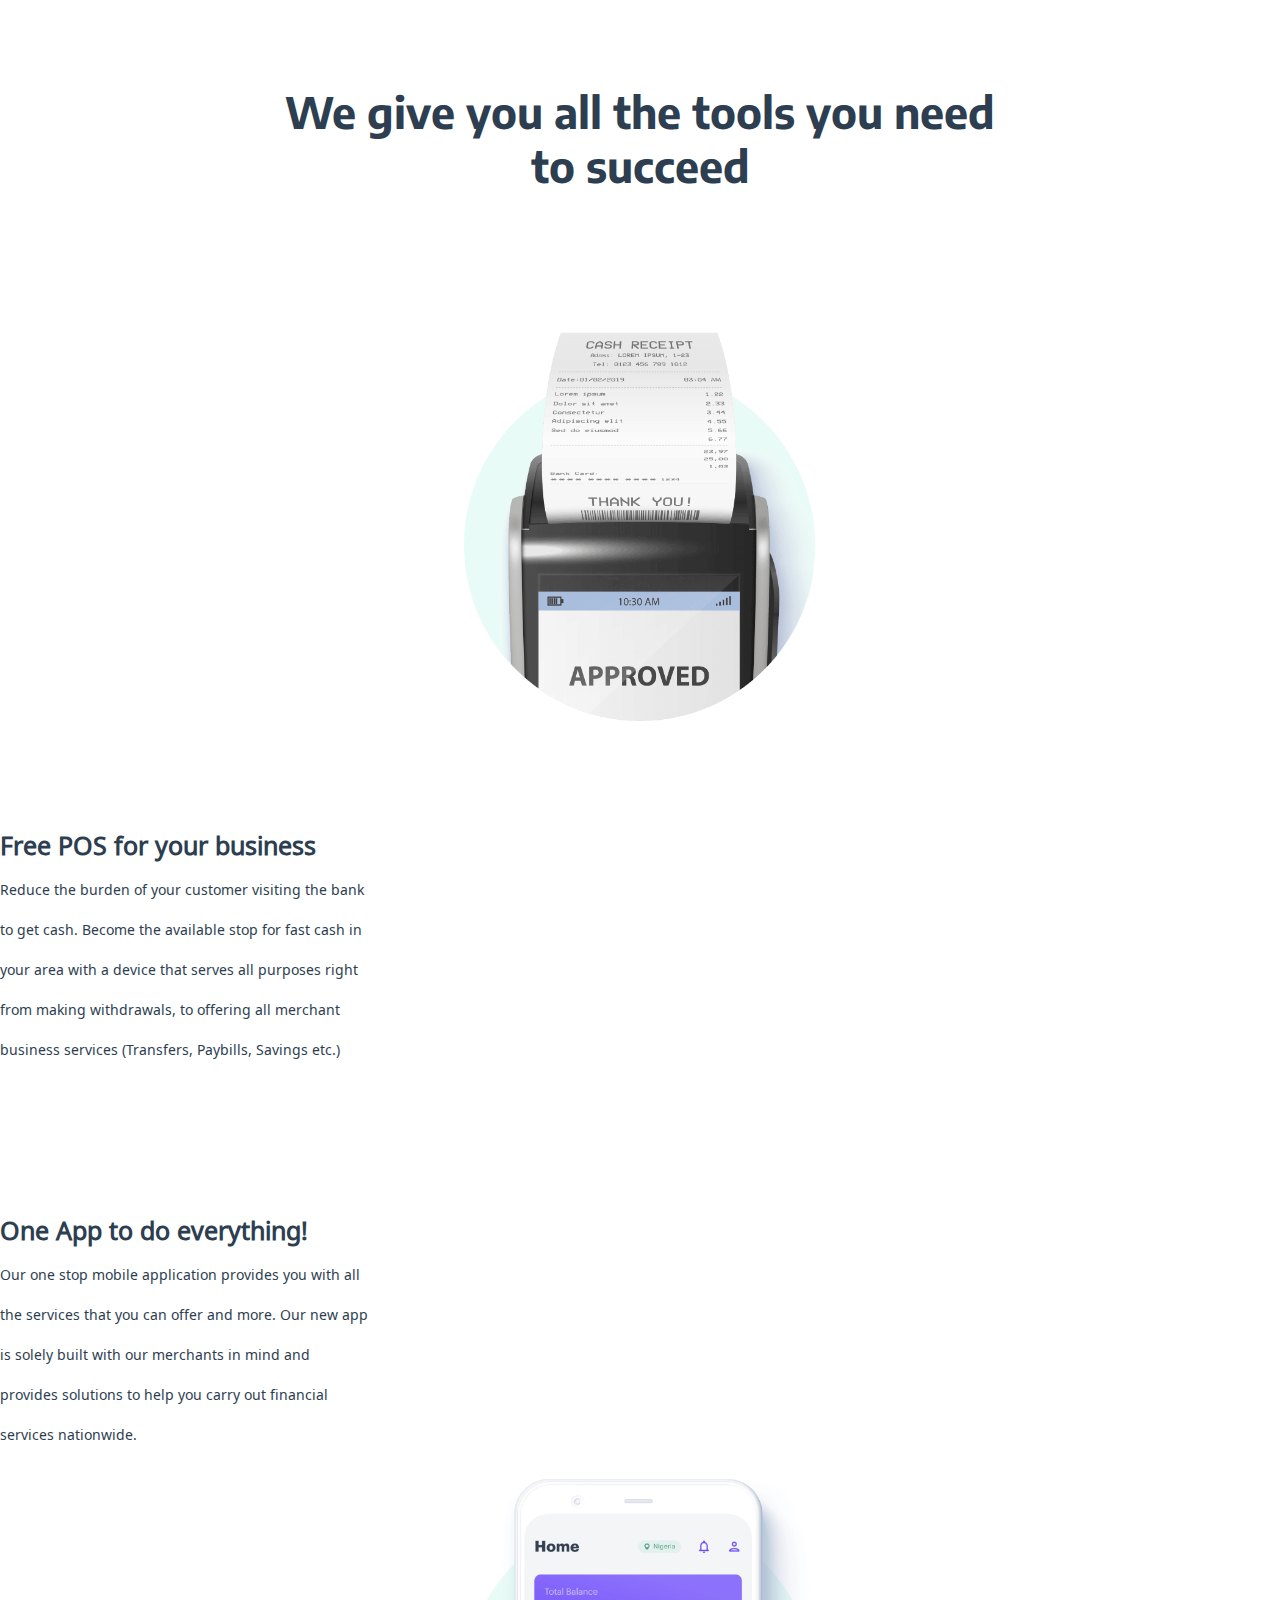
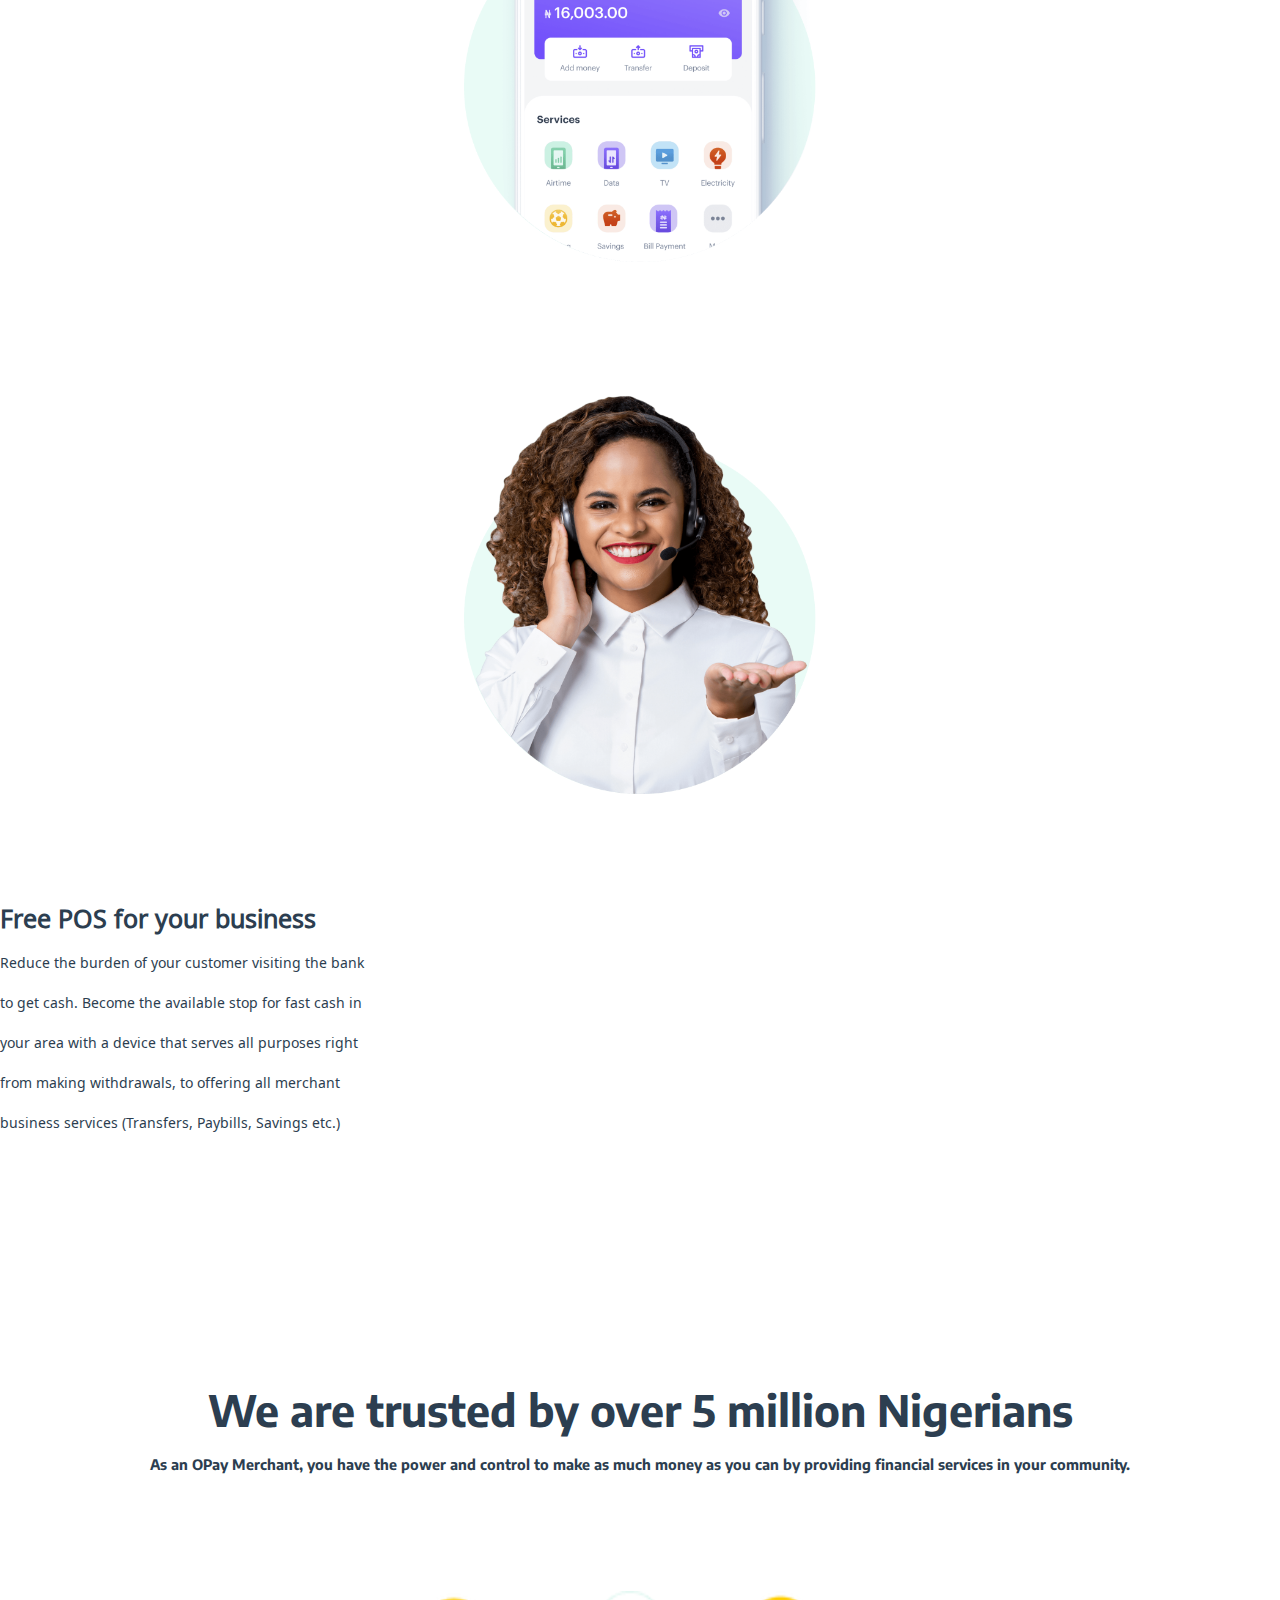
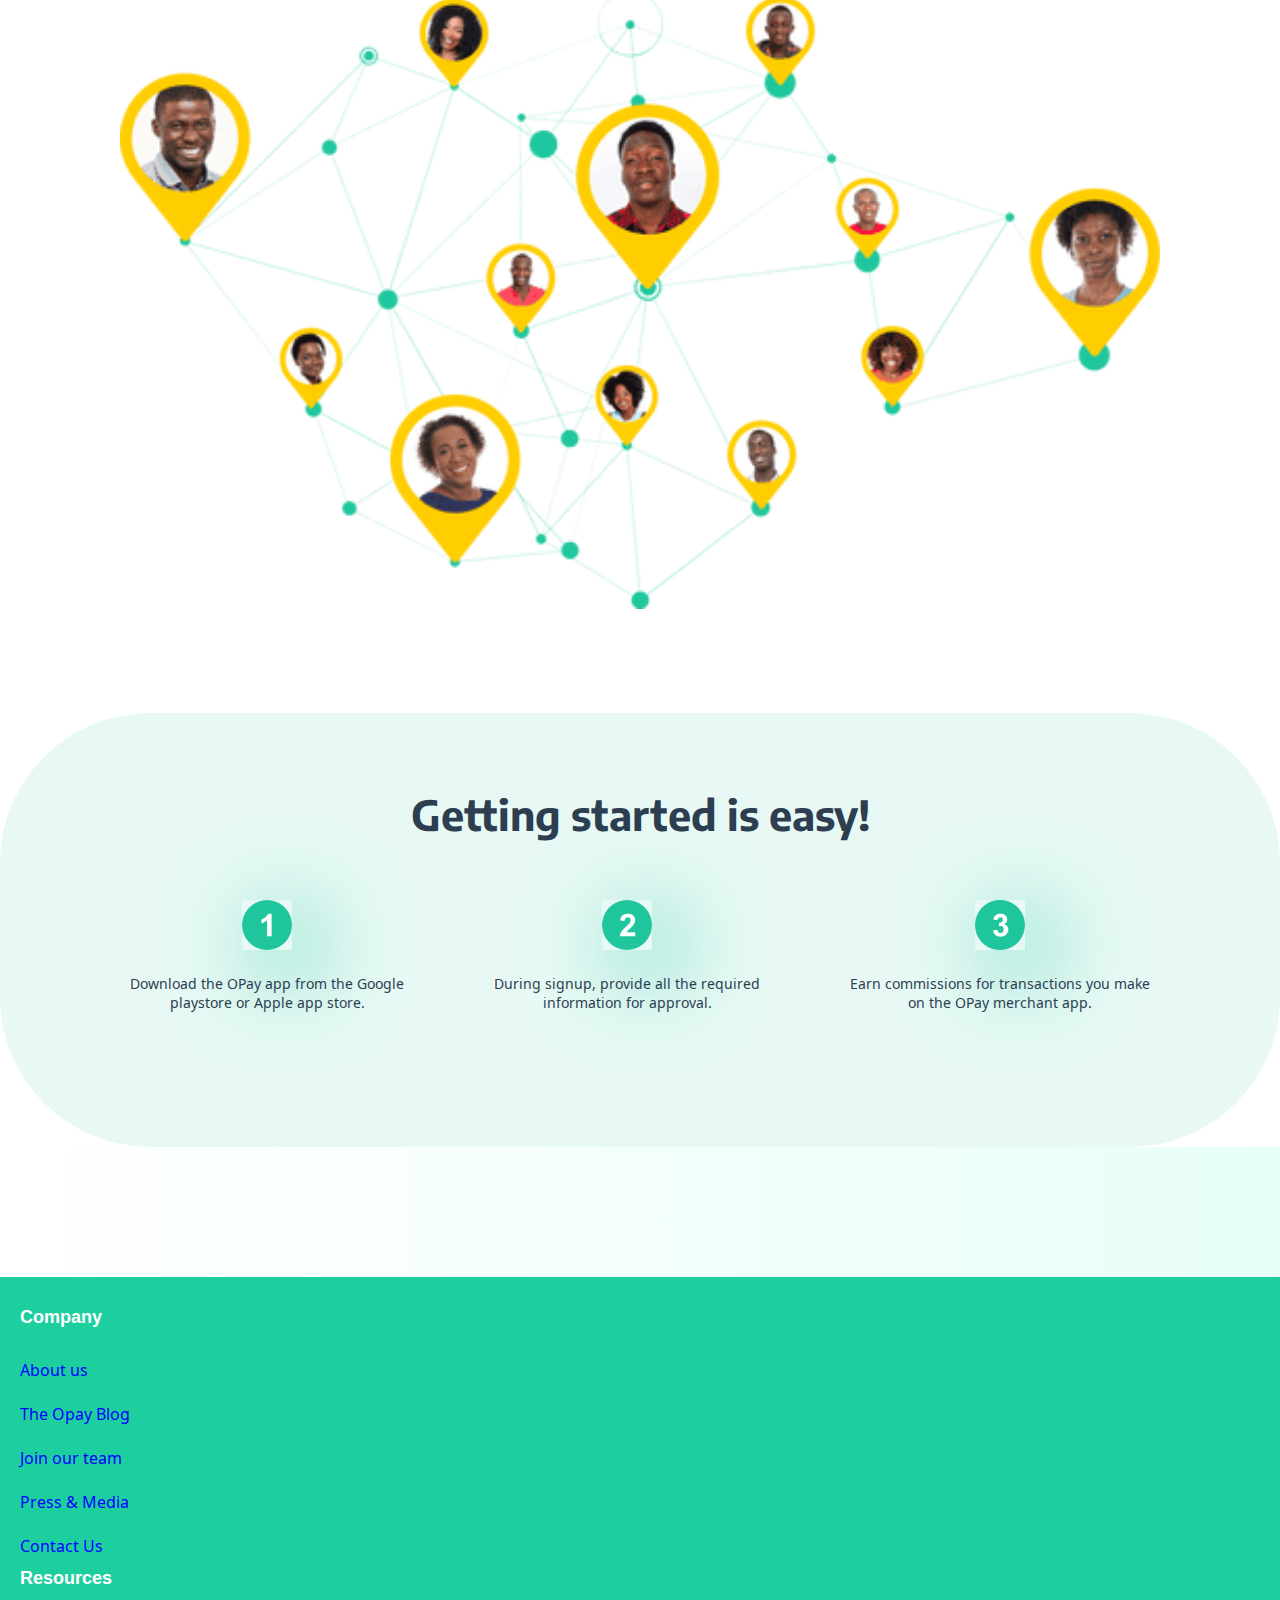
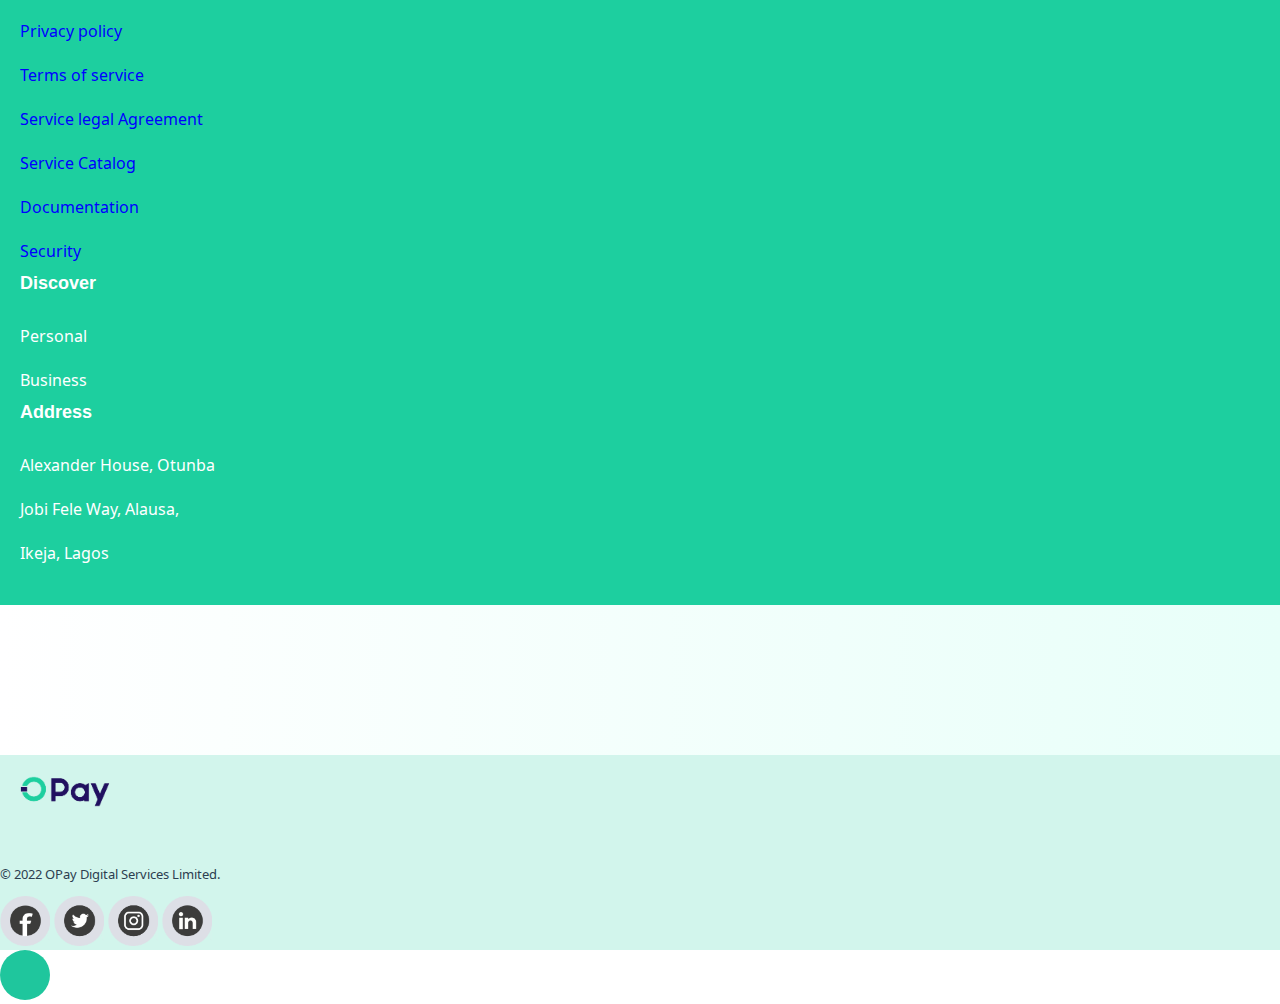
==== commit 64e80bb7: "update" ====
--- a/index.html
+++ b/index.html
@@ -31,14 +31,8 @@
                   <li class="nav-item">
                     <a class="nav-link active" aria-current="page" href="./PERSONAL PAGE/PERSONAL.html">Personal</a>
                   </li>
-                  <li class="nav-item dropdown">
-                    <a class="nav-link active dropdown-toggle" href="#" role="button" data-bs-toggle="dropdown" aria-expanded="false">
-                      Business
-                    </a>
-                    <ul class="dropdown-menu">
-                      <li><a class="dropdown-item" href="#">Mini POS</a></li>
-                      <li><a class="dropdown-item" href="#">Merchants</a></li>
-                    </ul>
+                  <li class="nav-item">
+                    <a class="nav-link active" aria-current="page" href="./BUSINESS/business.html">Business</a>
                   </li>
                   <li class="nav-item">
                     <a class="nav-link active" href="#">Documentation</a>
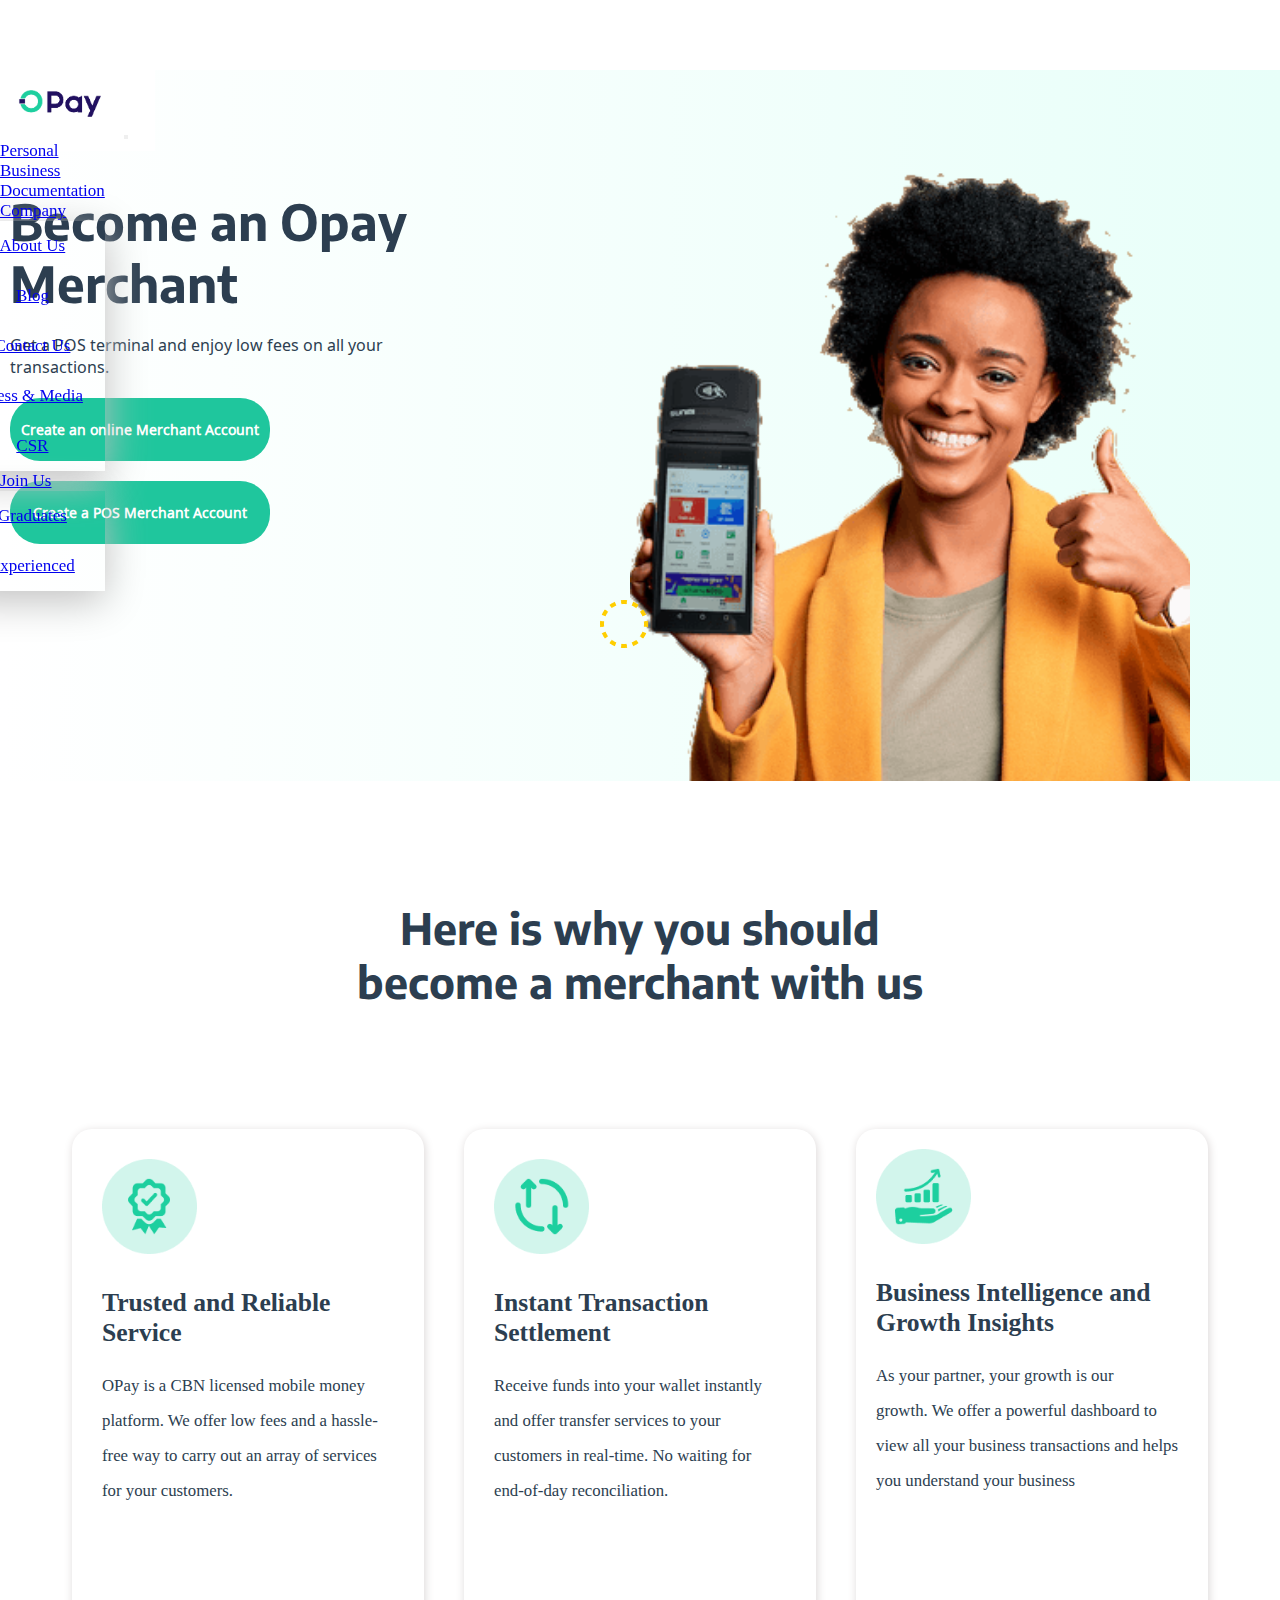
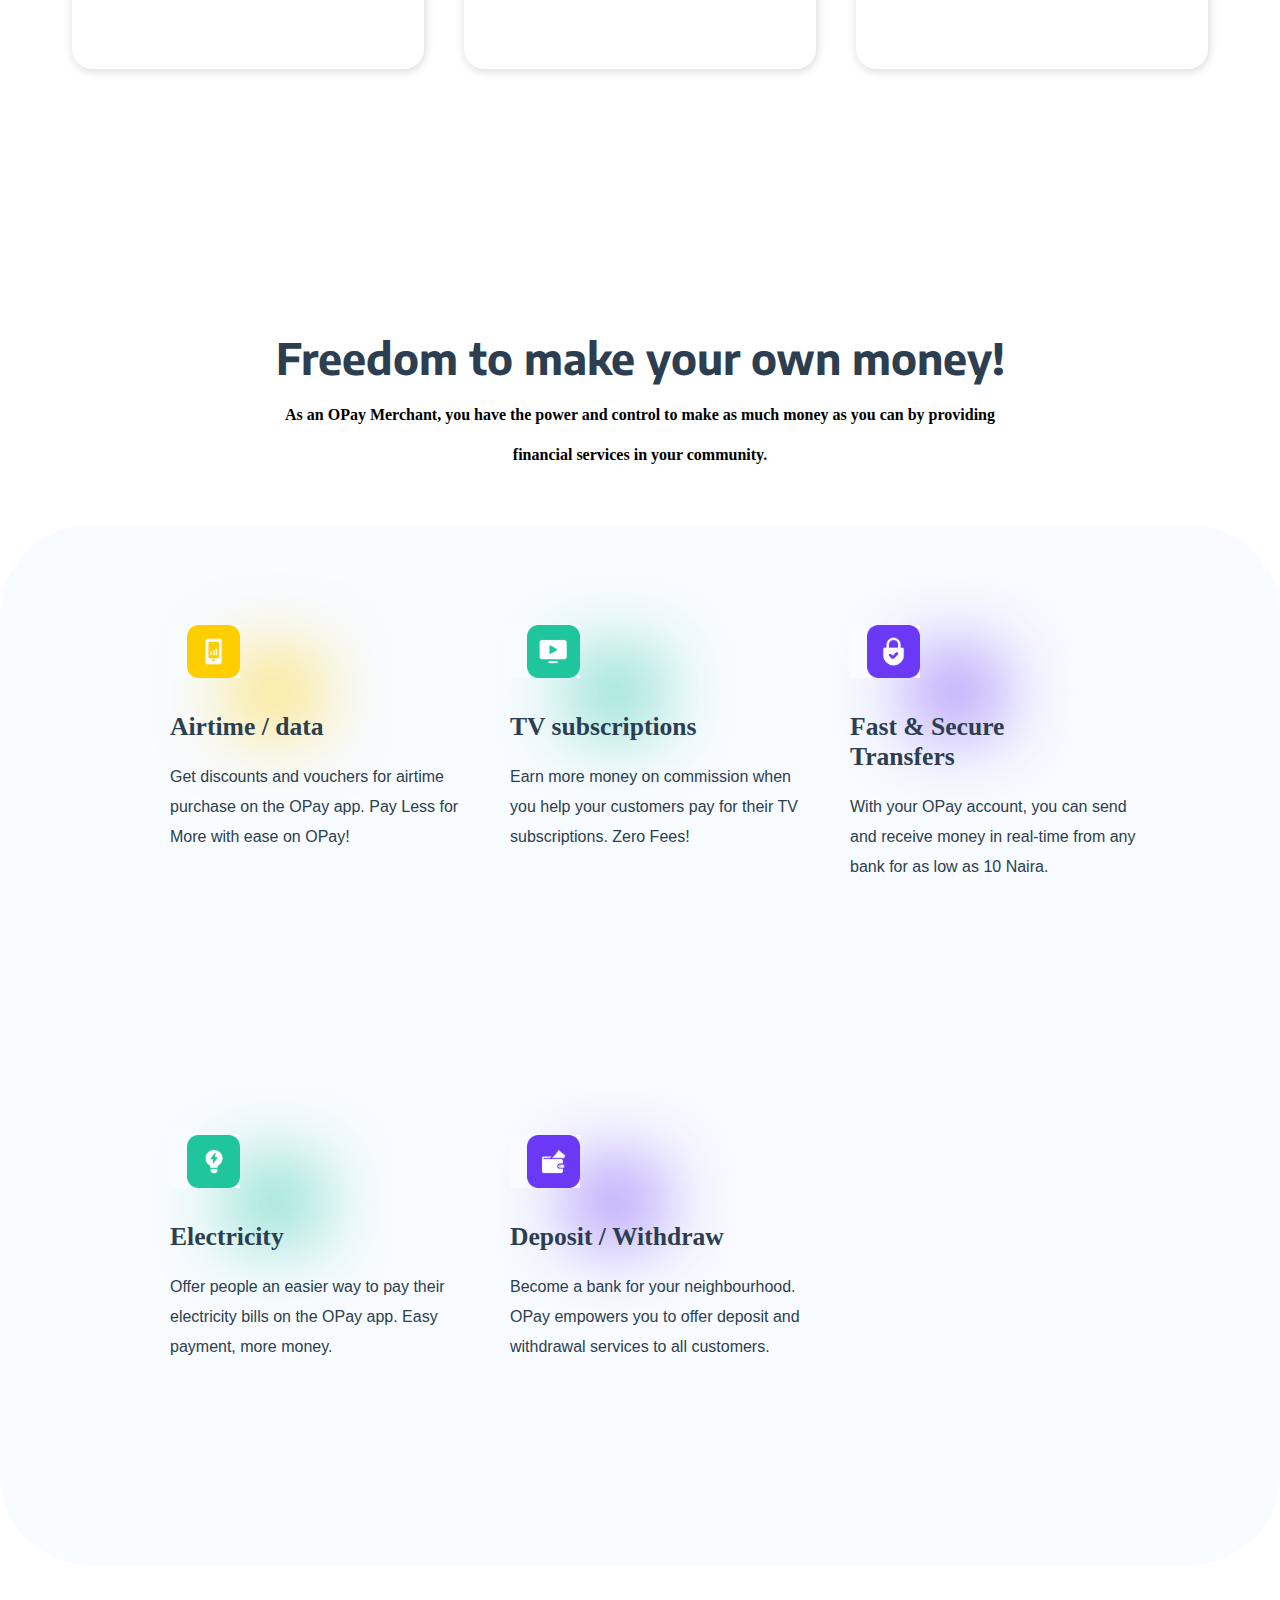
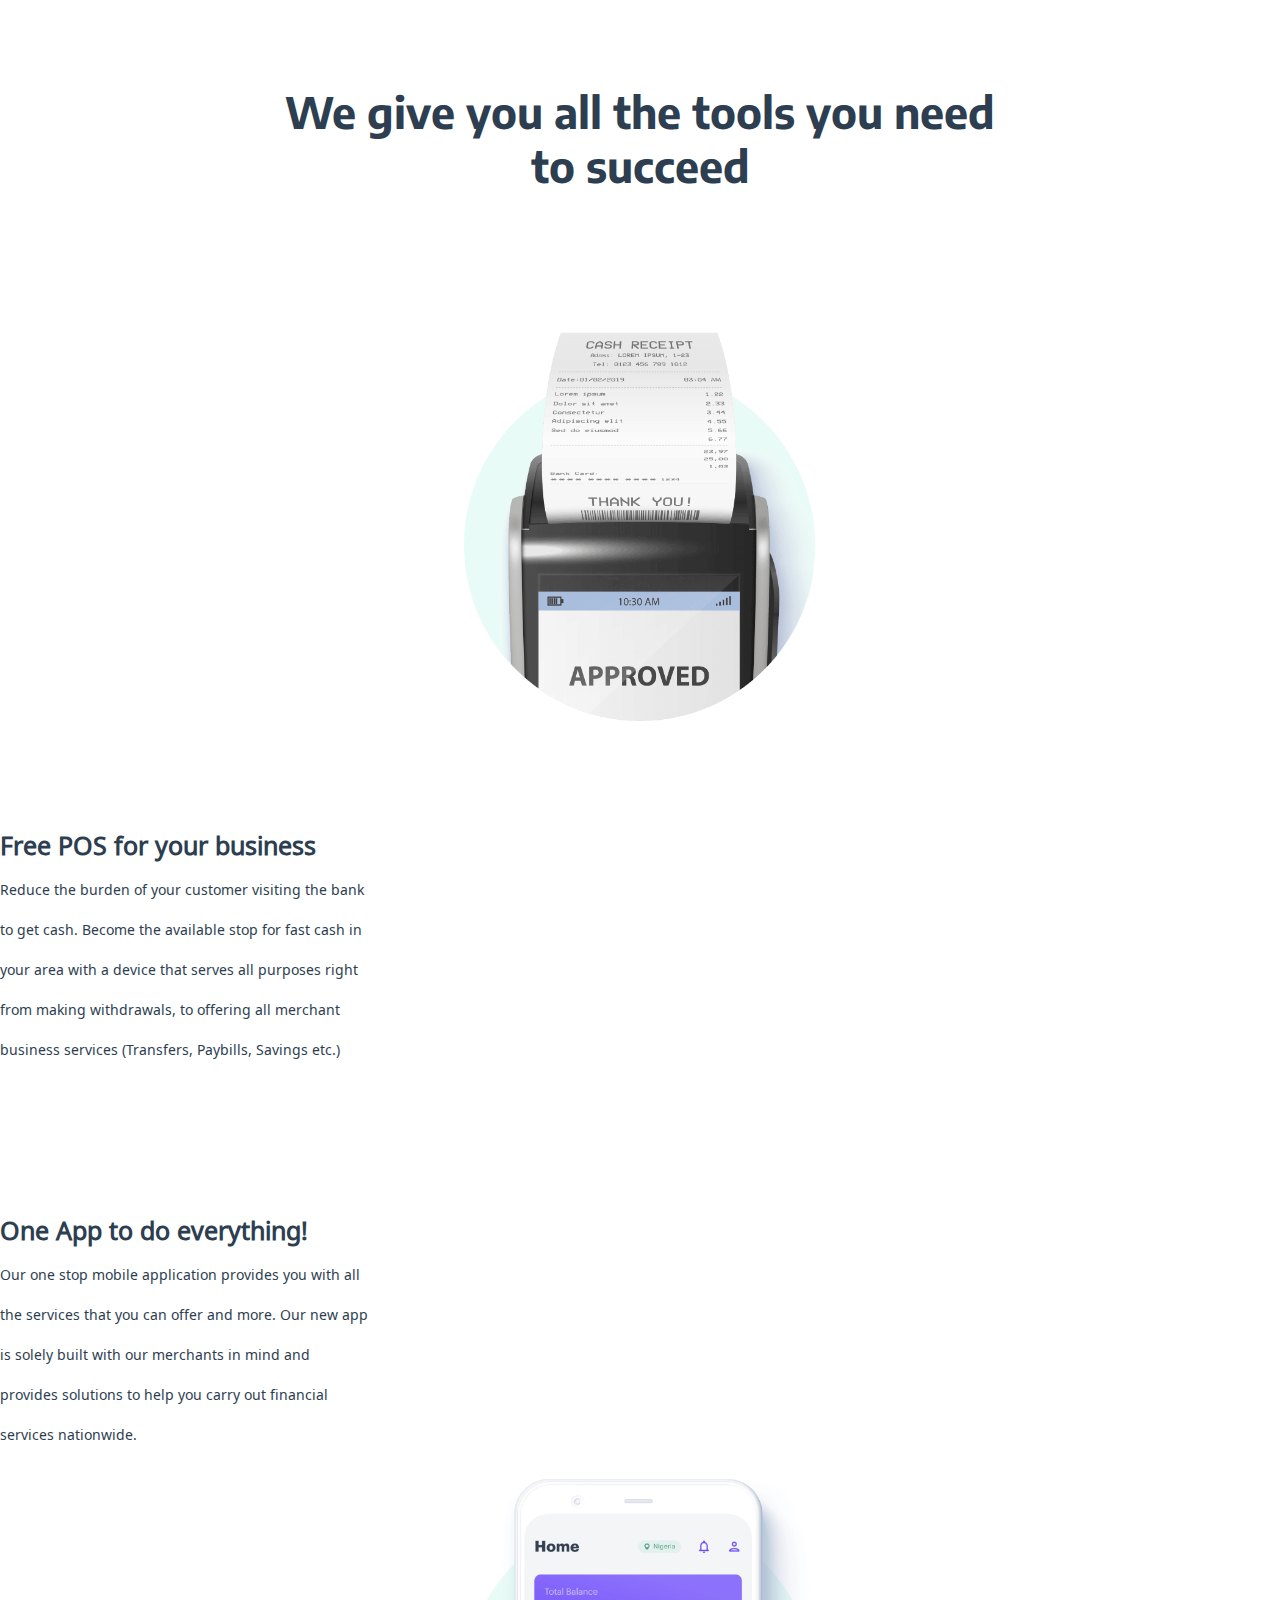
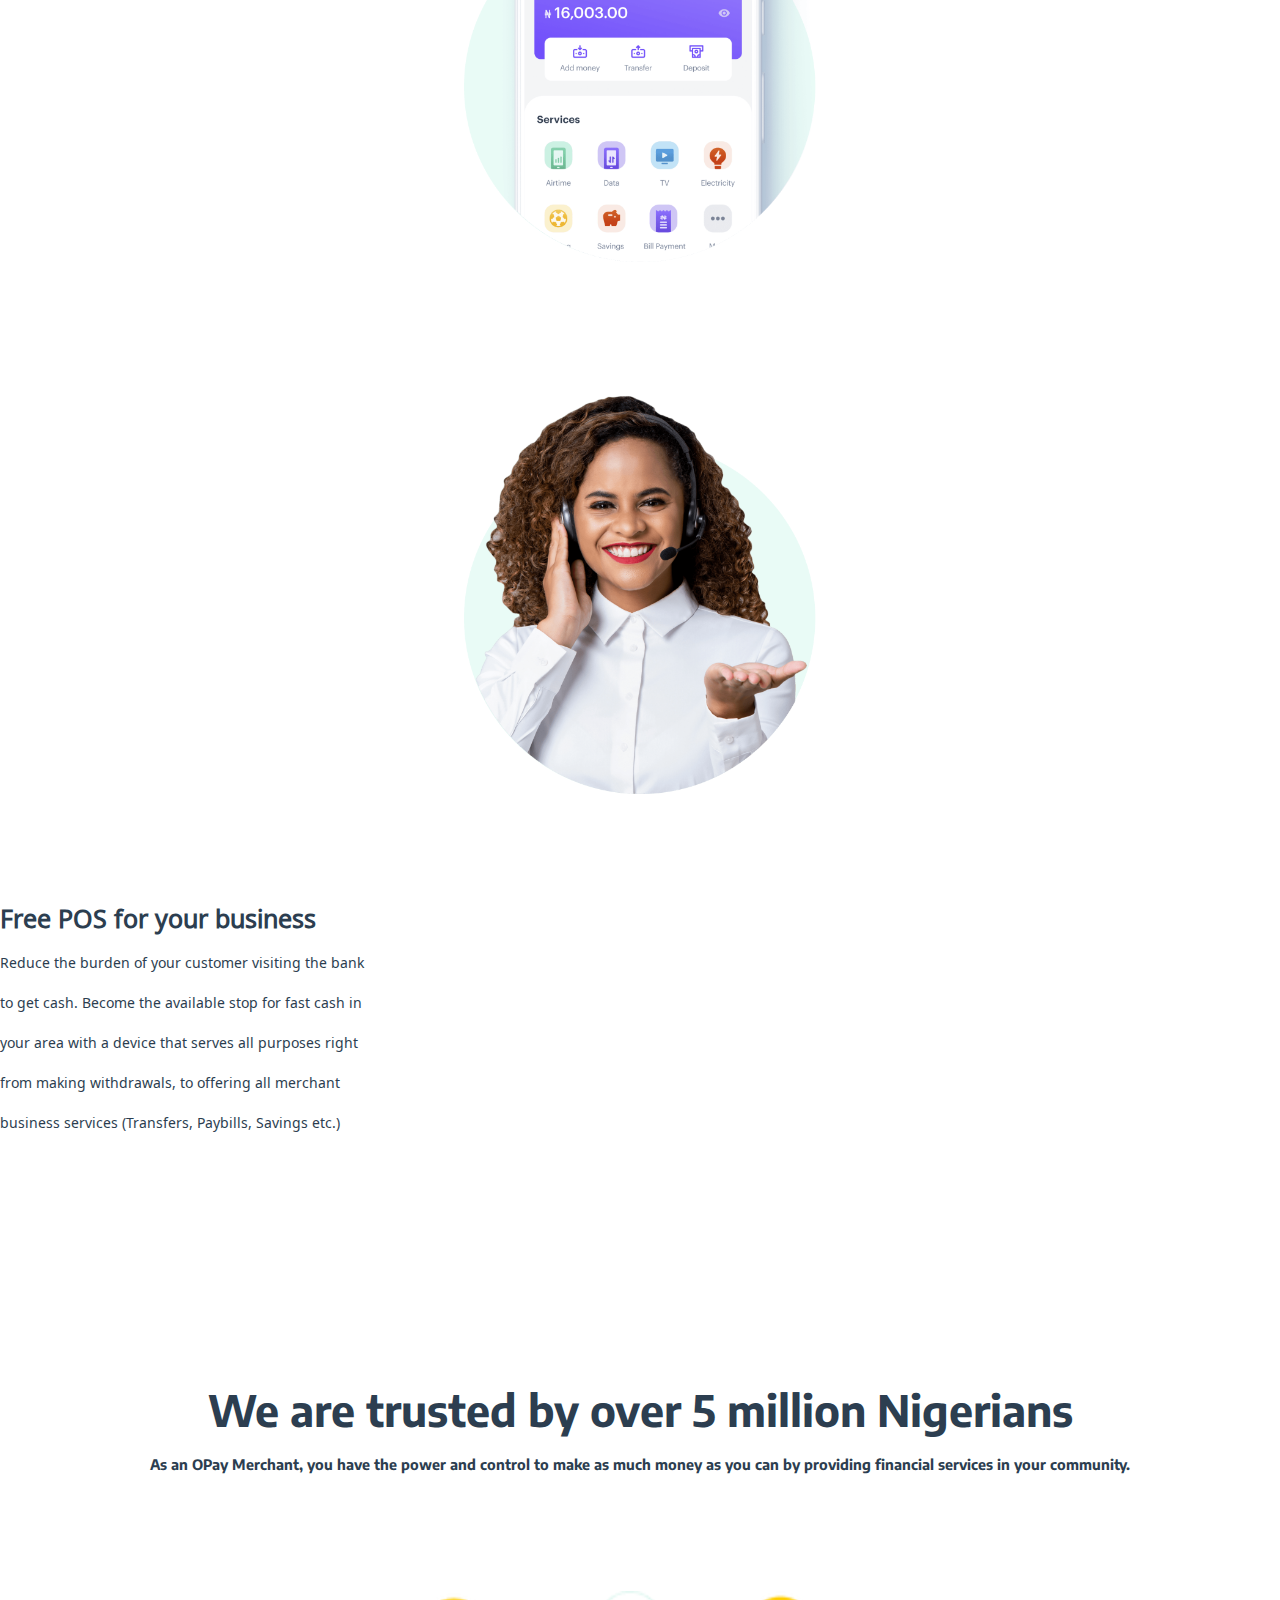
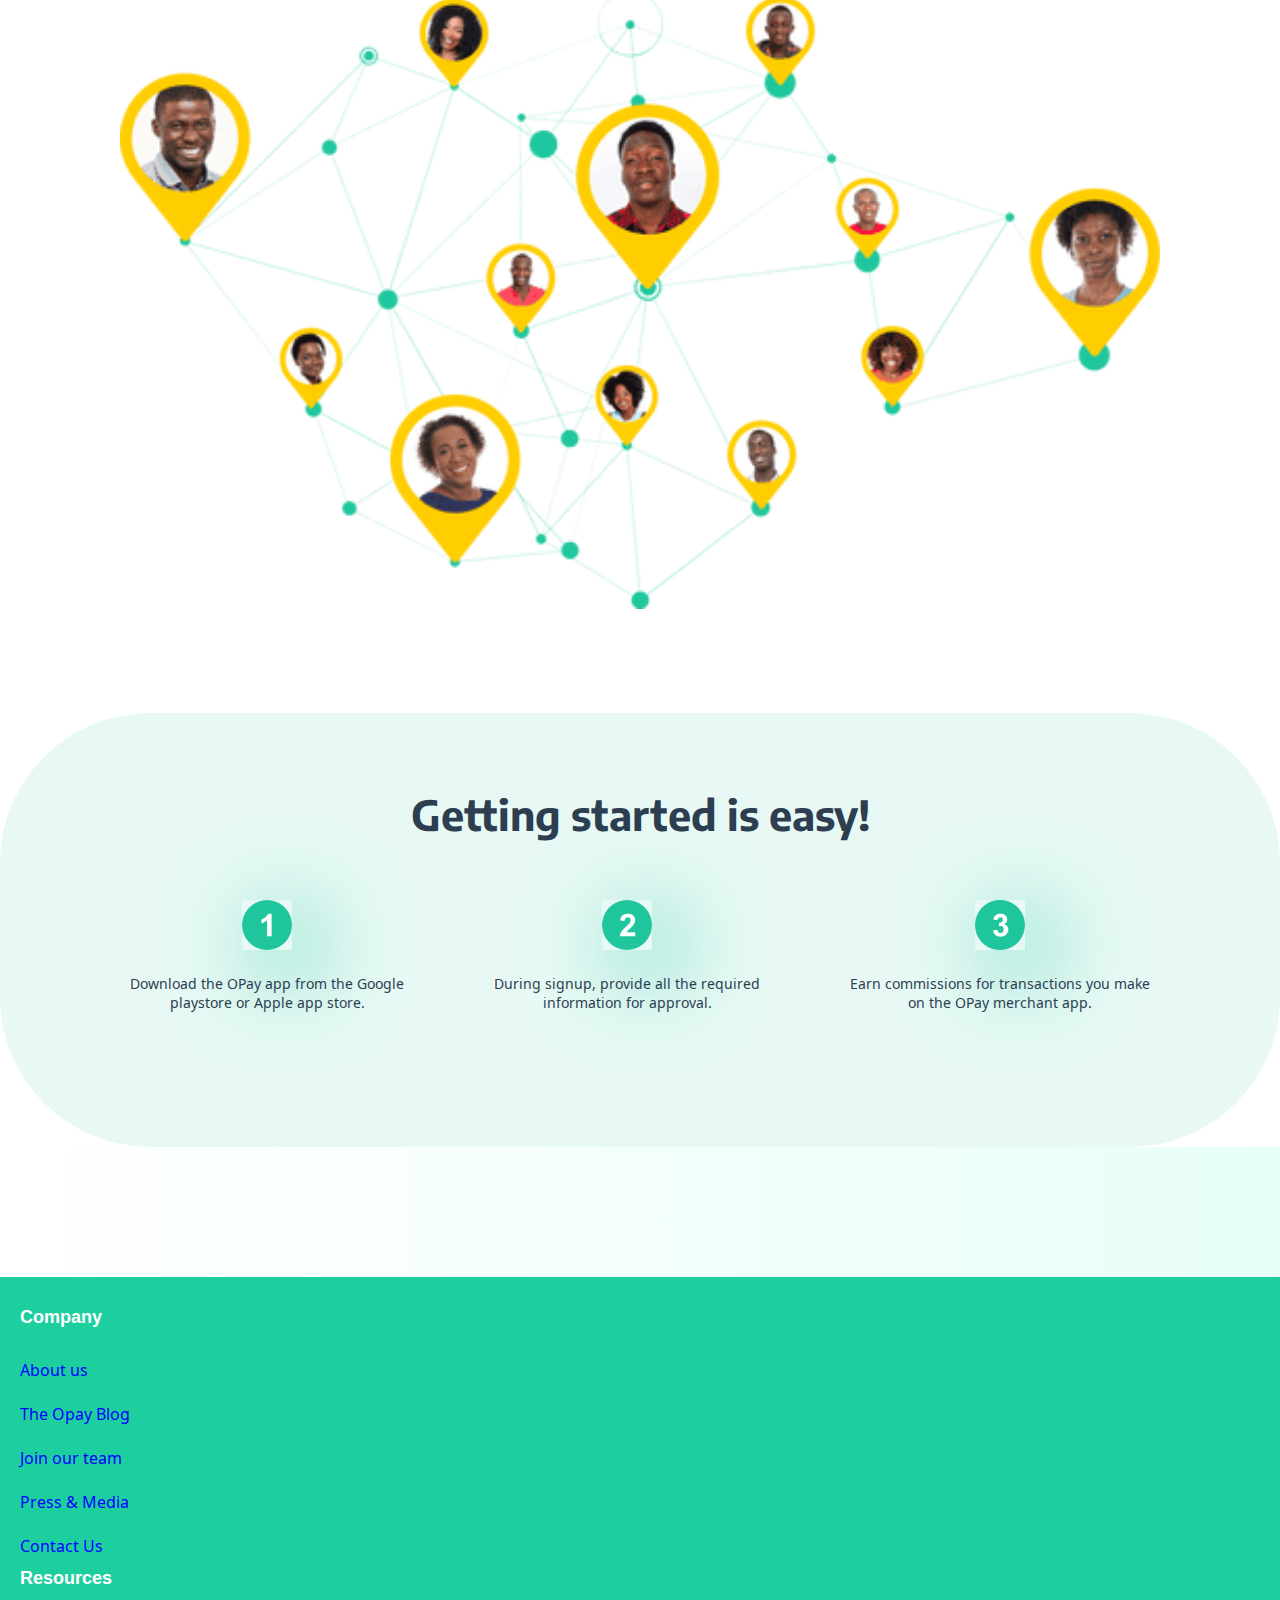
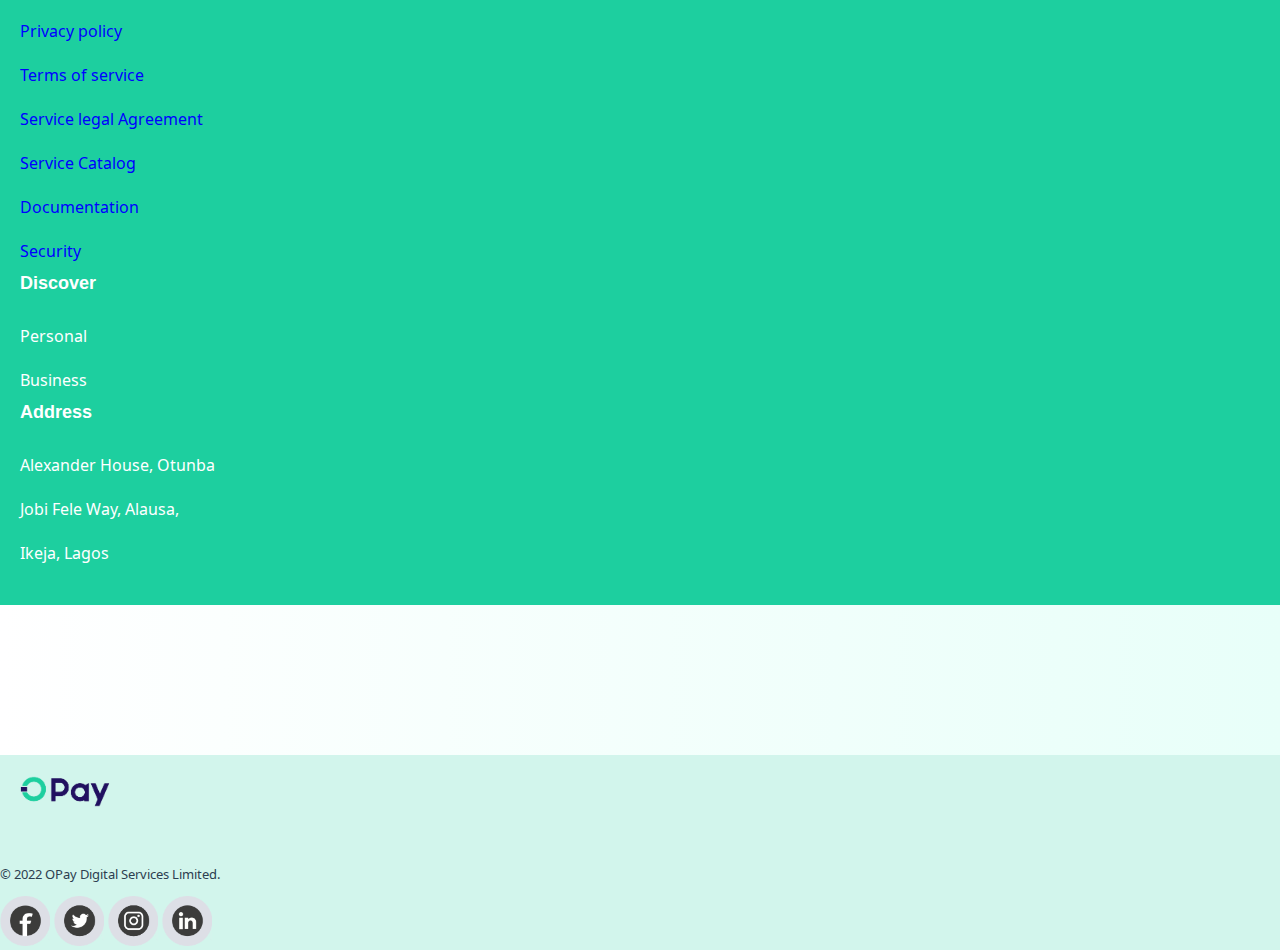
==== commit 2f5f47c1: "add file" ====
--- a/index.html
+++ b/index.html
@@ -41,7 +41,7 @@
                     <a class="nav-link active dropdown-toggle" href="#" role="button" data-bs-toggle="dropdown" aria-expanded="false">
                       Company
                     </a>
-                    <ul class="dropdown-menu">
+                    <ul class="dropdown-menu" id="drop1">
                       <li><a class="dropdown-item" href="#">About Us</a></li>
                       <li><a class="dropdown-item" href="#">Blog</a></li>
                       <li><a class="dropdown-item" href="#">Contact Us</a></li>
@@ -53,8 +53,8 @@
                     <a class="nav-link active dropdown-toggle" href="#" role="button" data-bs-toggle="dropdown" aria-expanded="false">
                       Join Us
                     </a>
-                    <ul class="dropdown-menu">
-                      <li><a class="dropdown-item" href="#">Graduates</a></li>
+                    <ul class="dropdown-menu" id="drop2">
+                      <li><a class="dropdown-item" href="./GRADUATE/graduate.html">Graduates</a></li>
                       <li><a class="dropdown-item" href="#">Experienced</a></li>
                     </ul>
                   </li>
@@ -63,6 +63,11 @@
             </div>
           </nav>
   </header>
+
+  
+<div class="arrow-button"> 
+  <a href=""><button style="width: 50px; height: 50px; border-radius: 30px; background-color: rgb(31,198,157); border: none;"><i class="fa-solid fa-arrow-up" style="color: #ffffff; font-size: 20px;"></i></button></a>
+</div>
   
   <!-- body -->
   <!-- section1 -->
@@ -85,7 +90,7 @@
 
     <div class="image"></div>
     <div class="dotted-circle">
-      <!-- <img src="./image/dotted-circle.png" alt=""> -->
+      <img src="./image/dotted-circle.png" alt="">
     </div>
   </div>
 
@@ -176,6 +181,7 @@
           </div>
 </div>
 </div>
+
 
 <!-- third-section -->
 <div class="container" id="third-section">
@@ -421,9 +427,7 @@
 
 </footer>
 
-<div class="arrow-button"> 
-  <a href=""><button style="width: 50px; height: 50px; border-radius: 30px; background-color: rgb(31,198,157); border: none;"><i class="fa-solid fa-arrow-up" style="color: #ffffff; font-size: 20px;"></i></button></a>
-</div>
+
 
 
 
--- a/CSS/index.css
+++ b/CSS/index.css
@@ -8,6 +8,24 @@
   height: 9vh;
   position: fixed;
   background-color: white;
+}
+
+#drop1 {
+  text-align: center;
+  margin-left: -40px;
+  border: none;
+  box-shadow: 0px 10px 40px rgb(192, 192, 192);
+  line-height: 50px;
+  padding: 0px 20px;
+}
+
+#drop2 {
+  text-align: center;
+  margin-left: -40px;
+  border: none;
+  box-shadow: 0px 10px 40px rgb(192, 192, 192);
+  line-height: 50px;
+  padding: 0px 20px;
 }
 
 #div-nav {
@@ -114,6 +132,19 @@
   background-size: cover;
 }
 
+@media (max-width: 1309px) {
+  .first .dotted-circle {
+    position: absolute;
+    top: 600px;
+    left: 600px;
+    animation-name: upDown;
+    animation-iteration-count: infinite;
+    animation-delay: 0s;
+    animation-duration: 2.1s;
+    animation-direction: alternate;
+    animation-timing-function: ease-in-out;
+  }
+}
 @media (max-width: 1200px) {
   .first .image {
     width: 35em;
@@ -122,6 +153,17 @@
     background-repeat: no-repeat;
     background-position: 0px 100px;
     background-size: contain;
+  }
+  .first .dotted-circle {
+    position: absolute;
+    top: 600px;
+    left: 600px;
+    animation-name: upDown;
+    animation-iteration-count: infinite;
+    animation-delay: 0s;
+    animation-duration: 2.1s;
+    animation-direction: alternate;
+    animation-timing-function: ease-in-out;
   }
 }
 @media (max-width: 992px) {
@@ -184,6 +226,18 @@
     background-size: cover;
     margin: auto;
   }
+  .first .dotted-circle {
+    display: none;
+    position: absolute;
+    top: 600px;
+    left: 600px;
+    animation-name: upDown;
+    animation-iteration-count: infinite;
+    animation-delay: 0s;
+    animation-duration: 2.1s;
+    animation-direction: alternate;
+    animation-timing-function: ease-in-out;
+  }
 }
 @media (max-width: 768px) {
   .first #flex-div {
@@ -1185,8 +1239,7 @@
 }
 
 .arrow-button {
-  display: flex;
-  flex-wrap: wrap;
-  justify-content: end;
-  position: absolute;
+  margin-left: 92em;
+  position: fixed;
+  margin-top: 40em;
 }